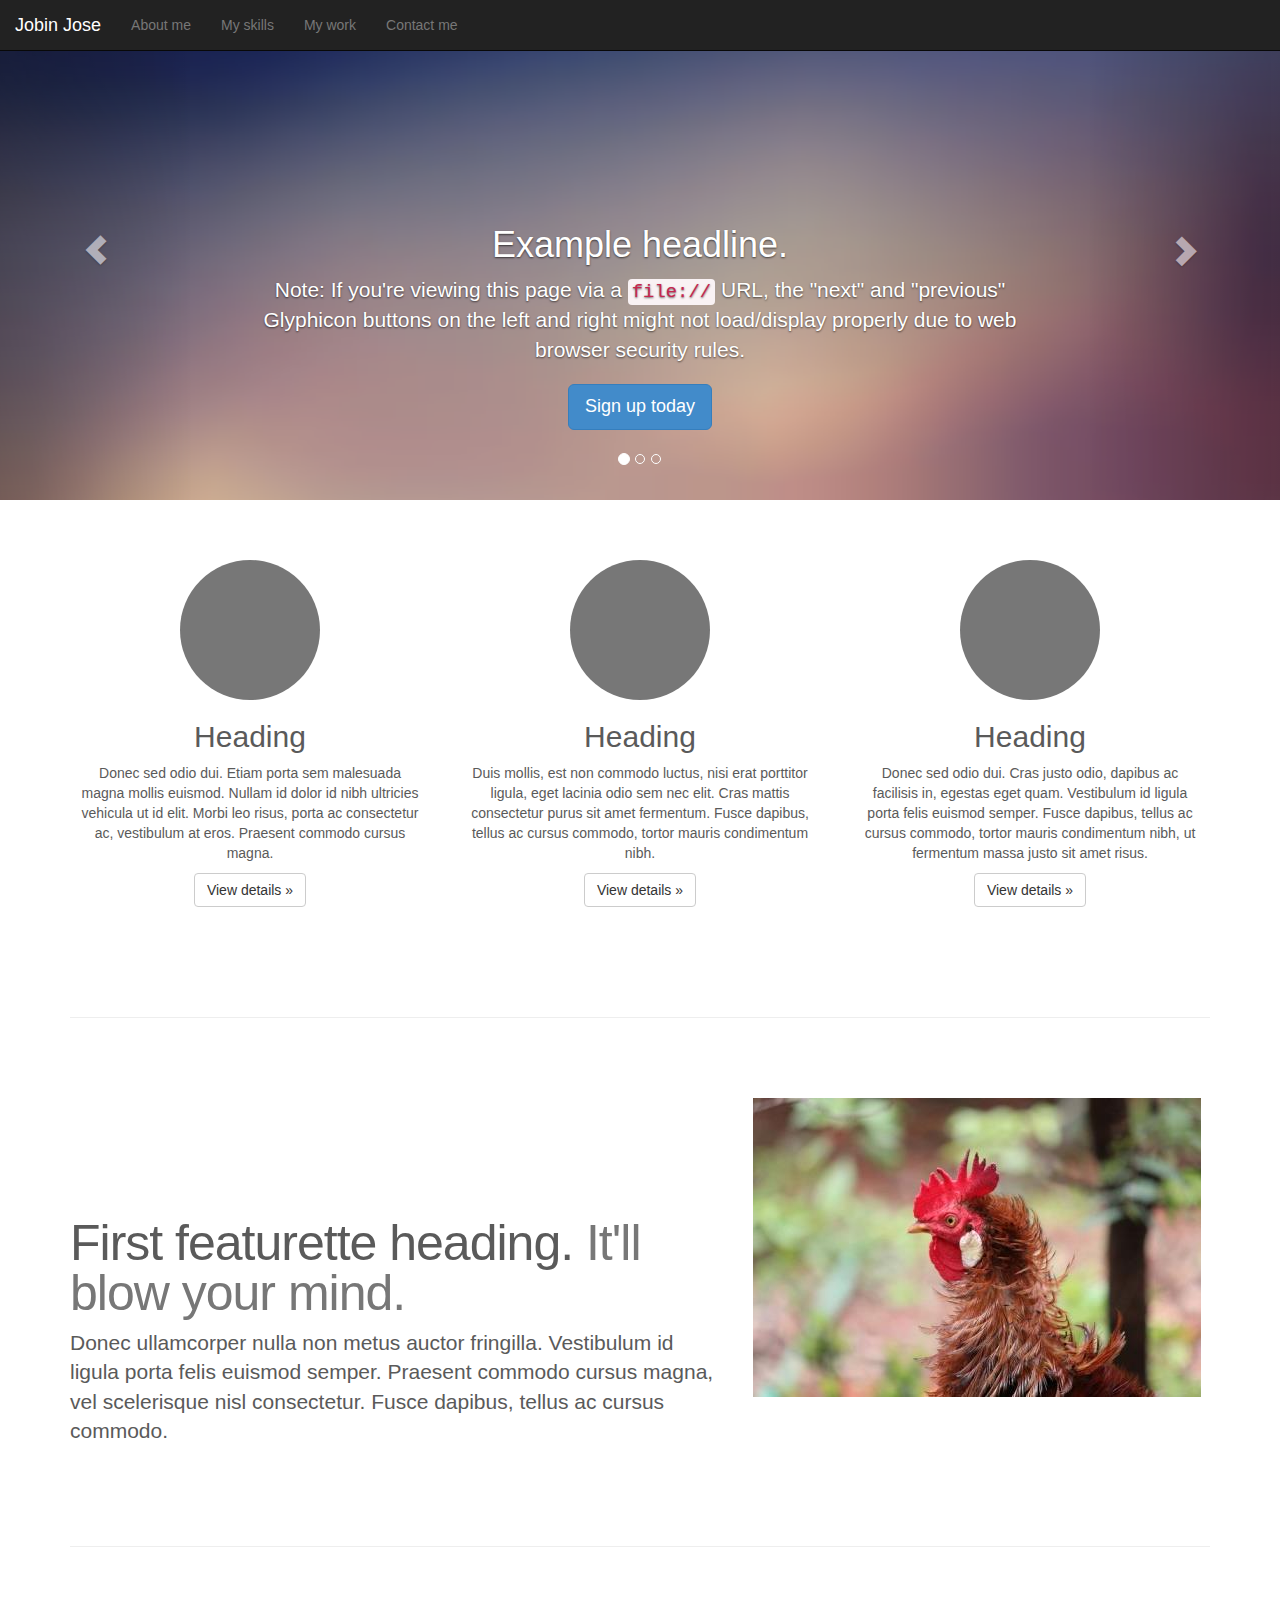
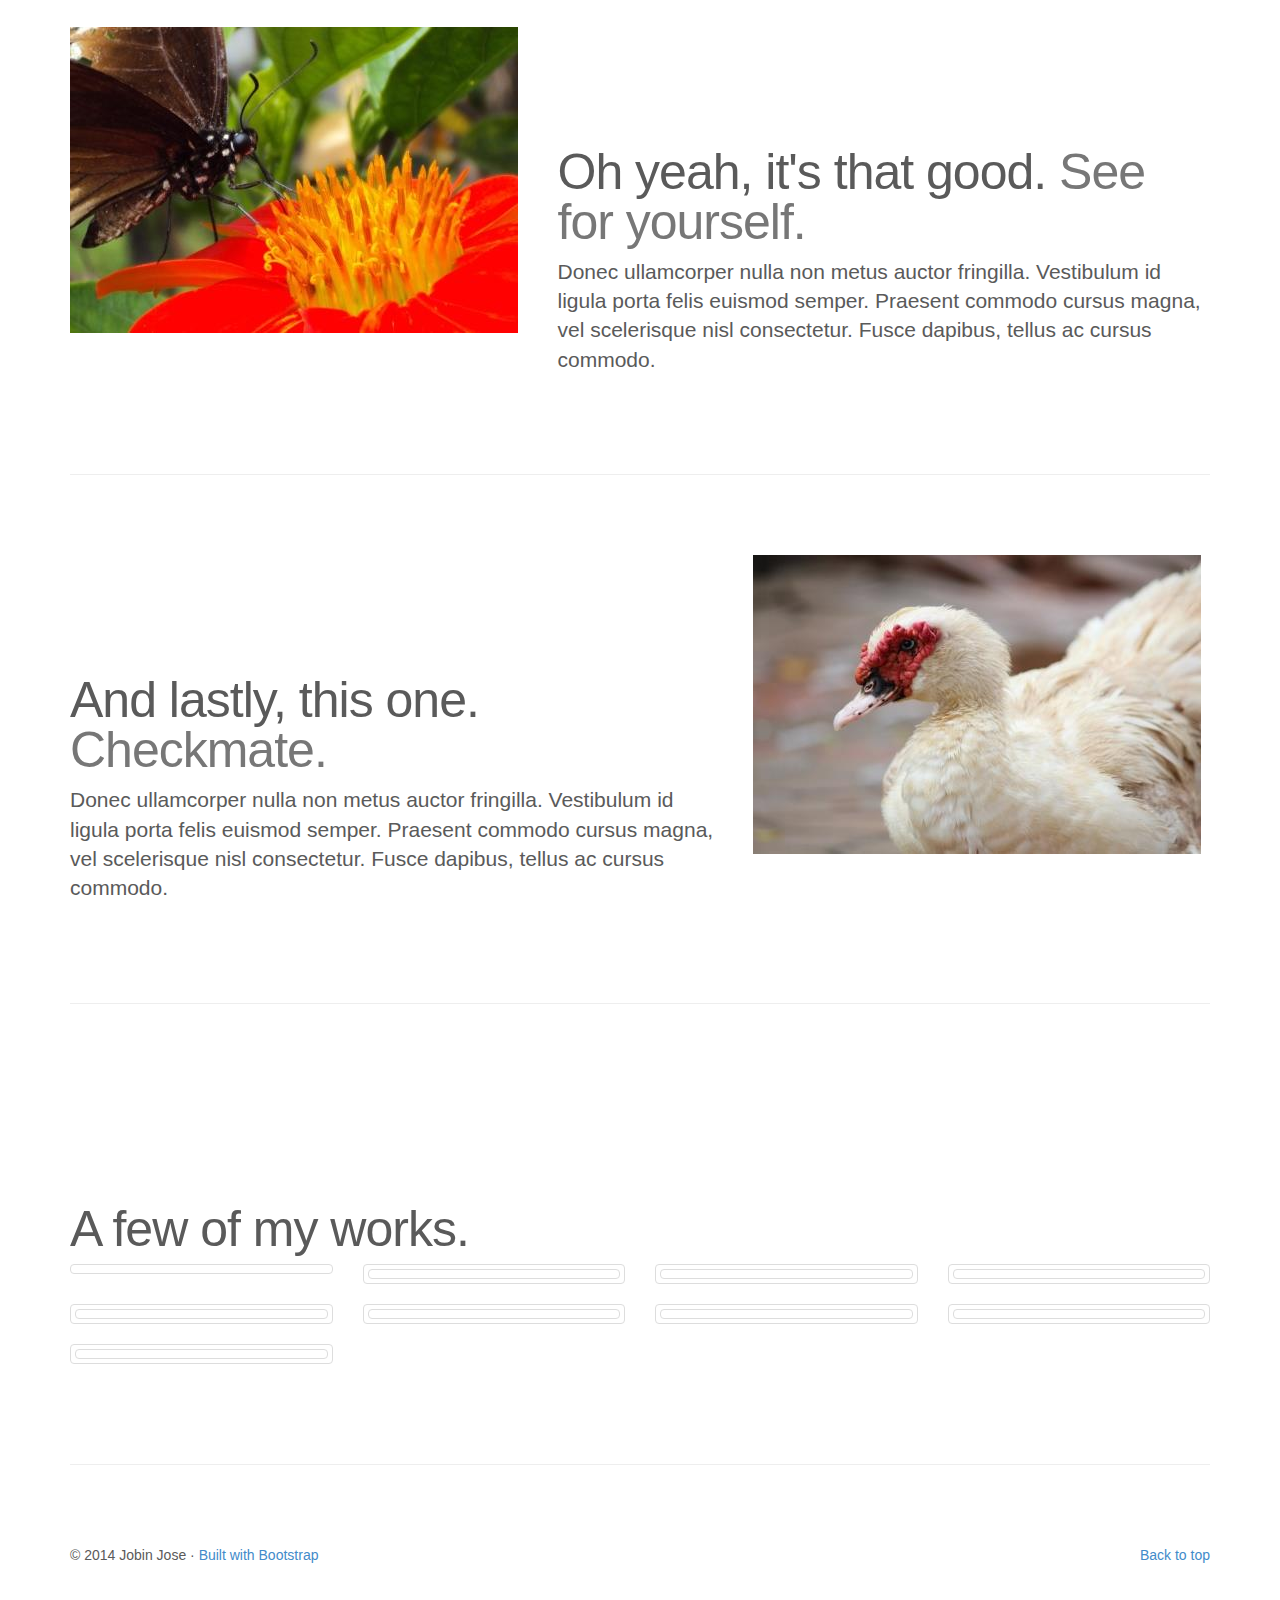
==== index.html @ 098b1713 "Added Fancybox" ====
<!DOCTYPE html>
<html lang="en">
  <head>
    <meta charset="utf-8">
    <meta http-equiv="X-UA-Compatible" content="IE=edge">
    <meta name="viewport" content="width=device-width, initial-scale=1">
    <meta name="description" content="">
    <meta name="author" content="">
    <link rel="icon" href="../../favicon.ico">

    <title>Jobin Jose</title>

    <!-- Bootstrap core CSS -->
    <link href="bootstrap/css/bootstrap.min.css" rel="stylesheet">

    <!-- Custom styles for this template -->
    <link href="bootstrap/css/carousel.css" rel="stylesheet">
    <link href="custom/css/custom.css" rel="stylesheet">

    <!-- jQuery -->
    <script src="https://ajax.googleapis.com/ajax/libs/jquery/1.11.1/jquery.min.js"></script>

    <!-- Add fancyBox main JS and CSS files -->
    <script type="text/javascript" src="fancybox/source/jquery.fancybox.js?v=2.1.5"></script>
    <link rel="stylesheet" type="text/css" href="fancybox/source/jquery.fancybox.css?v=2.1.5" media="screen" />

  <!-- Add Thumbnail helper (this is optional) -->
  <link rel="stylesheet" type="text/css" href="fancybox/source/helpers/jquery.fancybox-thumbs.css?v=1.0.7" />
  <script type="text/javascript" src="fancybox/source/helpers/jquery.fancybox-thumbs.js?v=1.0.7"></script>

  <script type="text/javascript">
    $(document).ready(function() {

      /*
       *  Thumbnail helper. Disable animations, hide close button, arrows and slide to next gallery item if clicked
       */

      $('.fancybox-thumbs').fancybox({
        prevEffect : 'none',
        nextEffect : 'none',

        closeBtn  : false,
        arrows    : false,
        nextClick : true,

        helpers : {
          thumbs : {
            width  : 100,
            height : 100
          }
        }
      });


    });

  </script>

  <style type="text/css">
    .fancybox-custom .fancybox-skin {
      box-shadow: 0 0 50px #222;
    }

    body {
      max-width: 100%;
      margin: 0 auto;
    }
  </style>


  </head>
<!-- NAVBAR
================================================== -->
  <body>

    <a name="start"/>

    <div class="navbar-wrapper">
      <div class="container">
        <div class="navbar navbar-inverse navbar-fixed-top" style="border-radius:0px;" role="navigation">
          <div class="container">
            <div class="navbar-header">
              <button type="button" class="navbar-toggle" data-toggle="collapse" data-target=".navbar-collapse">
                <span class="sr-only">Toggle navigation</span>
                <span class="icon-bar"></span>
                <span class="icon-bar"></span>
                <span class="icon-bar"></span>
              </button>
              <a class="navbar-brand active" id="home">Jobin Jose</a>
            </div>
            <div class="navbar-collapse collapse">
              <ul class="nav navbar-nav">
                <li><a id = "about"  href="#about">About me</a></li>
                <li><a id = "tech" href="#tech">My skills</a></li>
                <li><a id = "portfolio" href="#portfolio">My work</a></li>
                <li><a id = "contact" href="#contact">Contact me</a></li>
              </ul>
            </div>
          </div>
        </div>
      </div>
    </div>



    <!-- Carousel
    ================================================== -->

    <div id="myCarousel" class="carousel slide" data-ride="carousel">
      <!-- Indicators -->
      <ol class="carousel-indicators">
        <li data-target="#myCarousel" data-slide-to="0" class="active"></li>
        <li data-target="#myCarousel" data-slide-to="1"></li>
        <li data-target="#myCarousel" data-slide-to="2"></li>
      </ol>
      <div class="carousel-inner">
        <div id="car1" class="item active">
          <img src="images/4.png" class="img-responsive" alt="First slide">
          <div class="container">
            <div class="carousel-caption">
              <h1>Example headline.</h1>
              <p>Note: If you're viewing this page via a <code>file://</code> URL, the "next" and "previous" Glyphicon buttons on the left and right might not load/display properly due to web browser security rules.</p>
              <p><a class="btn btn-lg btn-primary" href="#" role="button">Sign up today</a></p>
            </div>
          </div>
        </div>
        <div id="car2" class="item">
          <img src="images/4.png" class="img-responsive" alt="Second slide">
          <div class="container">
            <div class="carousel-caption">
              <h1>Another example headline.</h1>
              <p>Cras justo odio, dapibus ac facilisis in, egestas eget quam. Donec id elit non mi porta gravida at eget metus. Nullam id dolor id nibh ultricies vehicula ut id elit.</p>
              <p><a class="btn btn-lg btn-primary" href="#" role="button">Learn more</a></p>
            </div>
          </div>
        </div>
        <div id="car3" class="item">
          <img src="images/4.png" class="img-responsive" alt="Third slide">
          <div class="container">
            <div class="carousel-caption">
              <h1>One more for good measure.</h1>
              <p>Cras justo odio, dapibus ac facilisis in, egestas eget quam. Donec id elit non mi porta gravida at eget metus. Nullam id dolor id nibh ultricies vehicula ut id elit.</p>
              <p><a class="btn btn-lg btn-primary" href="#" role="button">Browse gallery</a></p>
            </div>
          </div>
        </div>
      </div>
      <a class="left carousel-control" href="#myCarousel" role="button" data-slide="prev"><span class="glyphicon glyphicon-chevron-left"></span></a>
      <a class="right carousel-control" href="#myCarousel" role="button" data-slide="next"><span class="glyphicon glyphicon-chevron-right"></span></a>
    </div><!-- /.carousel -->



    <!-- Marketing messaging and featurettes
    ================================================== -->
    <!-- Wrap the rest of the page in another container to center all the content. -->

    <div class="container marketing">

      <!-- Three columns of text below the carousel -->
      <div class="row">
        <div class="col-lg-4">
          <img class="img-circle" src="[data-uri]" alt="Generic placeholder image" style="width: 140px; height: 140px;">
          <h2>Heading</h2>
          <p>Donec sed odio dui. Etiam porta sem malesuada magna mollis euismod. Nullam id dolor id nibh ultricies vehicula ut id elit. Morbi leo risus, porta ac consectetur ac, vestibulum at eros. Praesent commodo cursus magna.</p>
          <p><a class="btn btn-default" href="#" role="button">View details &raquo;</a></p>
        </div><!-- /.col-lg-4 -->
        <div class="col-lg-4">
          <img class="img-circle" src="[data-uri]" alt="Generic placeholder image" style="width: 140px; height: 140px;">
          <h2>Heading</h2>
          <p>Duis mollis, est non commodo luctus, nisi erat porttitor ligula, eget lacinia odio sem nec elit. Cras mattis consectetur purus sit amet fermentum. Fusce dapibus, tellus ac cursus commodo, tortor mauris condimentum nibh.</p>
          <p><a class="btn btn-default" href="#" role="button">View details &raquo;</a></p>
        </div><!-- /.col-lg-4 -->
        <div class="col-lg-4">
          <img class="img-circle" src="[data-uri]" alt="Generic placeholder image" style="width: 140px; height: 140px;">
          <h2>Heading</h2>
          <p>Donec sed odio dui. Cras justo odio, dapibus ac facilisis in, egestas eget quam. Vestibulum id ligula porta felis euismod semper. Fusce dapibus, tellus ac cursus commodo, tortor mauris condimentum nibh, ut fermentum massa justo sit amet risus.</p>
          <p><a class="btn btn-default" href="#" role="button">View details &raquo;</a></p>
        </div><!-- /.col-lg-4 -->
      </div><!-- /.row -->


      <!-- START THE FEATURETTES -->

      <hr class="featurette-divider">

      <div class="row featurette">
        <div class="col-md-7">
          <h2 class="featurette-heading">First featurette heading. <span class="text-muted">It'll blow your mind.</span></h2>
          <p class="lead">Donec ullamcorper nulla non metus auctor fringilla. Vestibulum id ligula porta felis euismod semper. Praesent commodo cursus magna, vel scelerisque nisl consectetur. Fusce dapibus, tellus ac cursus commodo.</p>
        </div>
        <div class="col-md-5">
          <img src="images/1.jpg" class="featurette-image img-responsive" data-src="holder.js/500x500/auto" alt="Generic placeholder image">
        </div>
      </div>

      <hr class="featurette-divider">

      <div class="row featurette">
        <div class="col-md-5">
          <img src="images/2.jpg" class="featurette-image img-responsive" data-src="holder.js/500x500/auto" alt="Generic placeholder image">
        </div>
        <div class="col-md-7">
          <h2 class="featurette-heading">Oh yeah, it's that good. <span class="text-muted">See for yourself.</span></h2>
          <p class="lead">Donec ullamcorper nulla non metus auctor fringilla. Vestibulum id ligula porta felis euismod semper. Praesent commodo cursus magna, vel scelerisque nisl consectetur. Fusce dapibus, tellus ac cursus commodo.</p>
        </div>
      </div>

      <hr class="featurette-divider">

      <div class="row featurette">
        <div class="col-md-7">
          <h2 class="featurette-heading">And lastly, this one. <span class="text-muted">Checkmate.</span></h2>
          <p class="lead">Donec ullamcorper nulla non metus auctor fringilla. Vestibulum id ligula porta felis euismod semper. Praesent commodo cursus magna, vel scelerisque nisl consectetur. Fusce dapibus, tellus ac cursus commodo.</p>
        </div>
        <div class="col-md-5">
          <img src="images/3.jpg" class="featurette-image img-responsive" data-src="holder.js/500x500/auto" alt="Generic placeholder image">
        </div>
      </div>

      
      <hr class="featurette-divider">
      <a name="port"></a>

      <!-- /END THE FEATURETTES -->

      <!-- PORTFOLIO -->


      <div class="row featurette">

        <div class="col-md-12">
          <h2 class="featurette-heading">A few of my works. <span class="text-muted"></span></h2>


          <div class="row">
            <div class="col-xs-6 col-md-3">
              <a class="fancybox-thumbs thumbnail" data-fancybox-group="thumb" href="https://farm8.staticflickr.com/7321/9537630990_15c7942145_z.jpg"><img src="https://farm8.staticflickr.com/7321/9537630990_15c7942145_z.jpg" alt="" /></a>   
            </div>

            <div class="col-xs-6 col-md-3">
              <a class="fancybox-thumbs thumbnail" data-fancybox-group="thumb" href="https://farm4.staticflickr.com/3676/9537627966_5e8a87d4f7_z.jpg"><img class="img-thumbnail" src="https://farm4.staticflickr.com/3676/9537627966_5e8a87d4f7_z.jpg" alt="" /></a>
            </div>

            <div class="col-xs-6 col-md-3">
              <a class="fancybox-thumbs thumbnail" data-fancybox-group="thumb" href="https://farm8.staticflickr.com/7402/9537628572_516ac296cd_z.jpg"><img class="img-thumbnail" src="https://farm8.staticflickr.com/7402/9537628572_516ac296cd_z.jpg" alt="" /></a> 
            </div>



            <div class="col-xs-6 col-md-3">
              <a class="fancybox-thumbs thumbnail" data-fancybox-group="thumb" href="https://farm9.staticflickr.com/8400/8642055713_4fbea5885f_z.jpg"><img class="img-thumbnail" src="https://farm9.staticflickr.com/8400/8642055713_4fbea5885f_z.jpg" alt="" /></a> 
            </div>



            <div class="col-xs-6 col-md-3">
              <a class="fancybox-thumbs thumbnail" data-fancybox-group="thumb" href="https://farm9.staticflickr.com/8257/8643156420_e7a7018553_z.jpg"><img class="img-thumbnail" src="https://farm9.staticflickr.com/8257/8643156420_e7a7018553_m.jpg" alt="" /></a> 
            </div>


            <div class="col-xs-6 col-md-3">
              <a class="fancybox-thumbs thumbnail" data-fancybox-group="thumb" href="https://farm9.staticflickr.com/8383/8643156266_ab7710eb67_z.jpg"><img class="img-thumbnail" src="https://farm9.staticflickr.com/8383/8643156266_ab7710eb67_m.jpg" alt="" /></a>  
            </div>

            <div class="col-xs-6 col-md-3">
              <a class="fancybox-thumbs thumbnail" data-fancybox-group="thumb" href="https://farm9.staticflickr.com/8255/8642055673_887ab8d434_z.jpg"><img class="img-thumbnail" src="https://farm9.staticflickr.com/8255/8642055673_887ab8d434_m.jpg" alt="" /></a>  
            </div>      

            <div class="col-xs-6 col-md-3">
              <a class="fancybox-thumbs thumbnail" data-fancybox-group="thumb" href="https://farm8.staticflickr.com/7283/9537630364_d0abf54d28_z.jpg"><img class="img-thumbnail" src="https://farm8.staticflickr.com/7283/9537630364_d0abf54d28_m.jpg" alt="" /></a>  
            </div>

            <div class="col-xs-6 col-md-3">
              <a class="fancybox-thumbs thumbnail" data-fancybox-group="thumb" href="https://farm9.staticflickr.com/8115/8642055897_7bf831bee8_z.jpg"><img class="img-thumbnail" src="https://farm9.staticflickr.com/8115/8642055897_7bf831bee8_z.jpg" alt="" /></a> 
            </div>

          </div>

        </div>
      </div>


      <hr class="featurette-divider">
      <!-- /END THE PORTFOLIO -->

      <a name="cont"/>
      <!-- FOOTER -->
      <footer>
        <p class="pull-right"><a id="top" href="#">Back to top</a></p>
        <p>&copy; 2014 Jobin Jose &middot; <a target="_blank" href="http://getbootstrap.com/">Built with Bootstrap</a> <a href="#"></a></p>
      </footer>

    </div><!-- /.container -->


    <!-- Bootstrap core JavaScript
    ================================================== -->
    <!-- Placed at the end of the document so the pages load faster -->



    <script src="bootstrap/js/bootstrap.min.js"></script>
    <script src="bootstrap/js/docs.min.js"></script>
    <script src="custom/js/custom.js"></script>




  </body>
</html>
---- bootstrap/css/carousel.css ----
/* GLOBAL STYLES
-------------------------------------------------- */
/* Padding below the footer and lighter body text */

body {
  padding-bottom: 40px;
  color: #5a5a5a;
}



/* CUSTOMIZE THE NAVBAR
-------------------------------------------------- */

/* Special class on .container surrounding .navbar, used for positioning it into place. */
.navbar-wrapper {
  position: absolute;
  top: 0;
  right: 0;
  left: 0;
  z-index: 20;
}

/* Flip around the padding for proper display in narrow viewports */
.navbar-wrapper > .container {
  padding-right: 0;
  padding-left: 0;
}
.navbar-wrapper .navbar {
  padding-right: 15px;
  padding-left: 15px;
}
.navbar-wrapper .navbar .container {
  width: auto;
}


/* CUSTOMIZE THE CAROUSEL
-------------------------------------------------- */

/* Carousel base class */
.carousel {
  height: 500px;
  margin-bottom: 60px;
}
/* Since positioning the image, we need to help out the caption */
.carousel-caption {
  z-index: 10;
}

/* Declare heights because of positioning of img element */
.carousel .item {
  height: 500px;
  background-color: #777;
}
.carousel-inner > .item > img {
  position: absolute;
  top: 0;
  left: 0;
  min-width: 100%;
  height: 500px;
}



/* MARKETING CONTENT
-------------------------------------------------- */

/* Center align the text within the three columns below the carousel */
.marketing .col-lg-4 {
  margin-bottom: 20px;
  text-align: center;
}
.marketing h2 {
  font-weight: normal;
}
.marketing .col-lg-4 p {
  margin-right: 10px;
  margin-left: 10px;
}


/* Featurettes
------------------------- */

.featurette-divider {
  margin: 80px 0; /* Space out the Bootstrap <hr> more */
}

/* Thin out the marketing headings */
.featurette-heading {
  font-weight: 300;
  line-height: 1;
  letter-spacing: -1px;
}



/* RESPONSIVE CSS
-------------------------------------------------- */

@media (min-width: 768px) {

  /* Navbar positioning foo */
  .navbar-wrapper {
    margin-top: 20px;
  }
  .navbar-wrapper .container {
    padding-right: 15px;
    padding-left: 15px;
  }
  .navbar-wrapper .navbar {
    padding-right: 0;
    padding-left: 0;
  }

  /* The navbar becomes detached from the top, so we round the corners */
  .navbar-wrapper .navbar {
    border-radius: 4px;
  }

  /* Bump up size of carousel content */
  .carousel-caption p {
    margin-bottom: 20px;
    font-size: 21px;
    line-height: 1.4;
  }

  .featurette-heading {
    font-size: 50px;
  }
}

@media (min-width: 992px) {
  .featurette-heading {
    margin-top: 120px;
  }
}
---- custom/css/custom.css ----
#car1 img
{
height: 100%;



}

#car2 img
{
height: 100%;


}

#car3 img
{
height: 100%;


}

.mynav {
border-radius: 0;
}

.fancybox-custom .fancybox-skin {
  box-shadow: 0 0 50px #222;
}

body {
  margin: 0 auto;
}
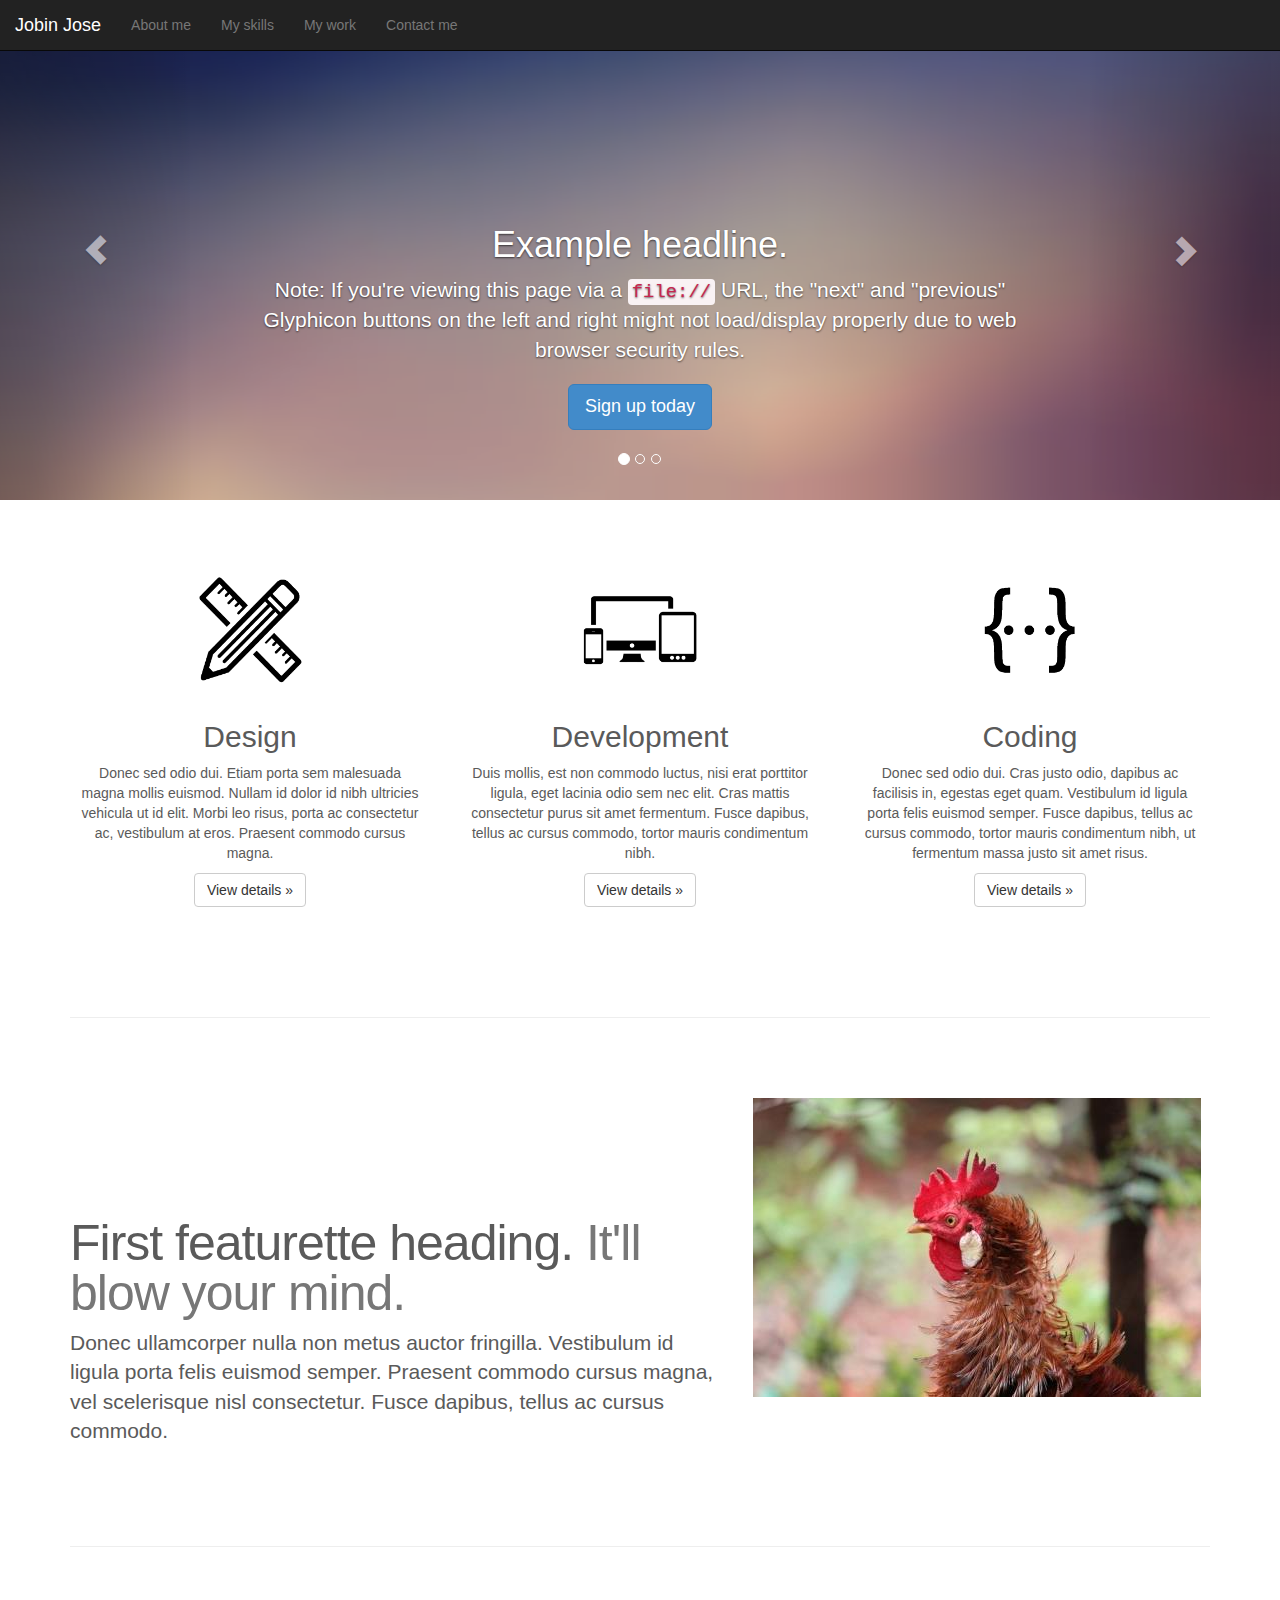
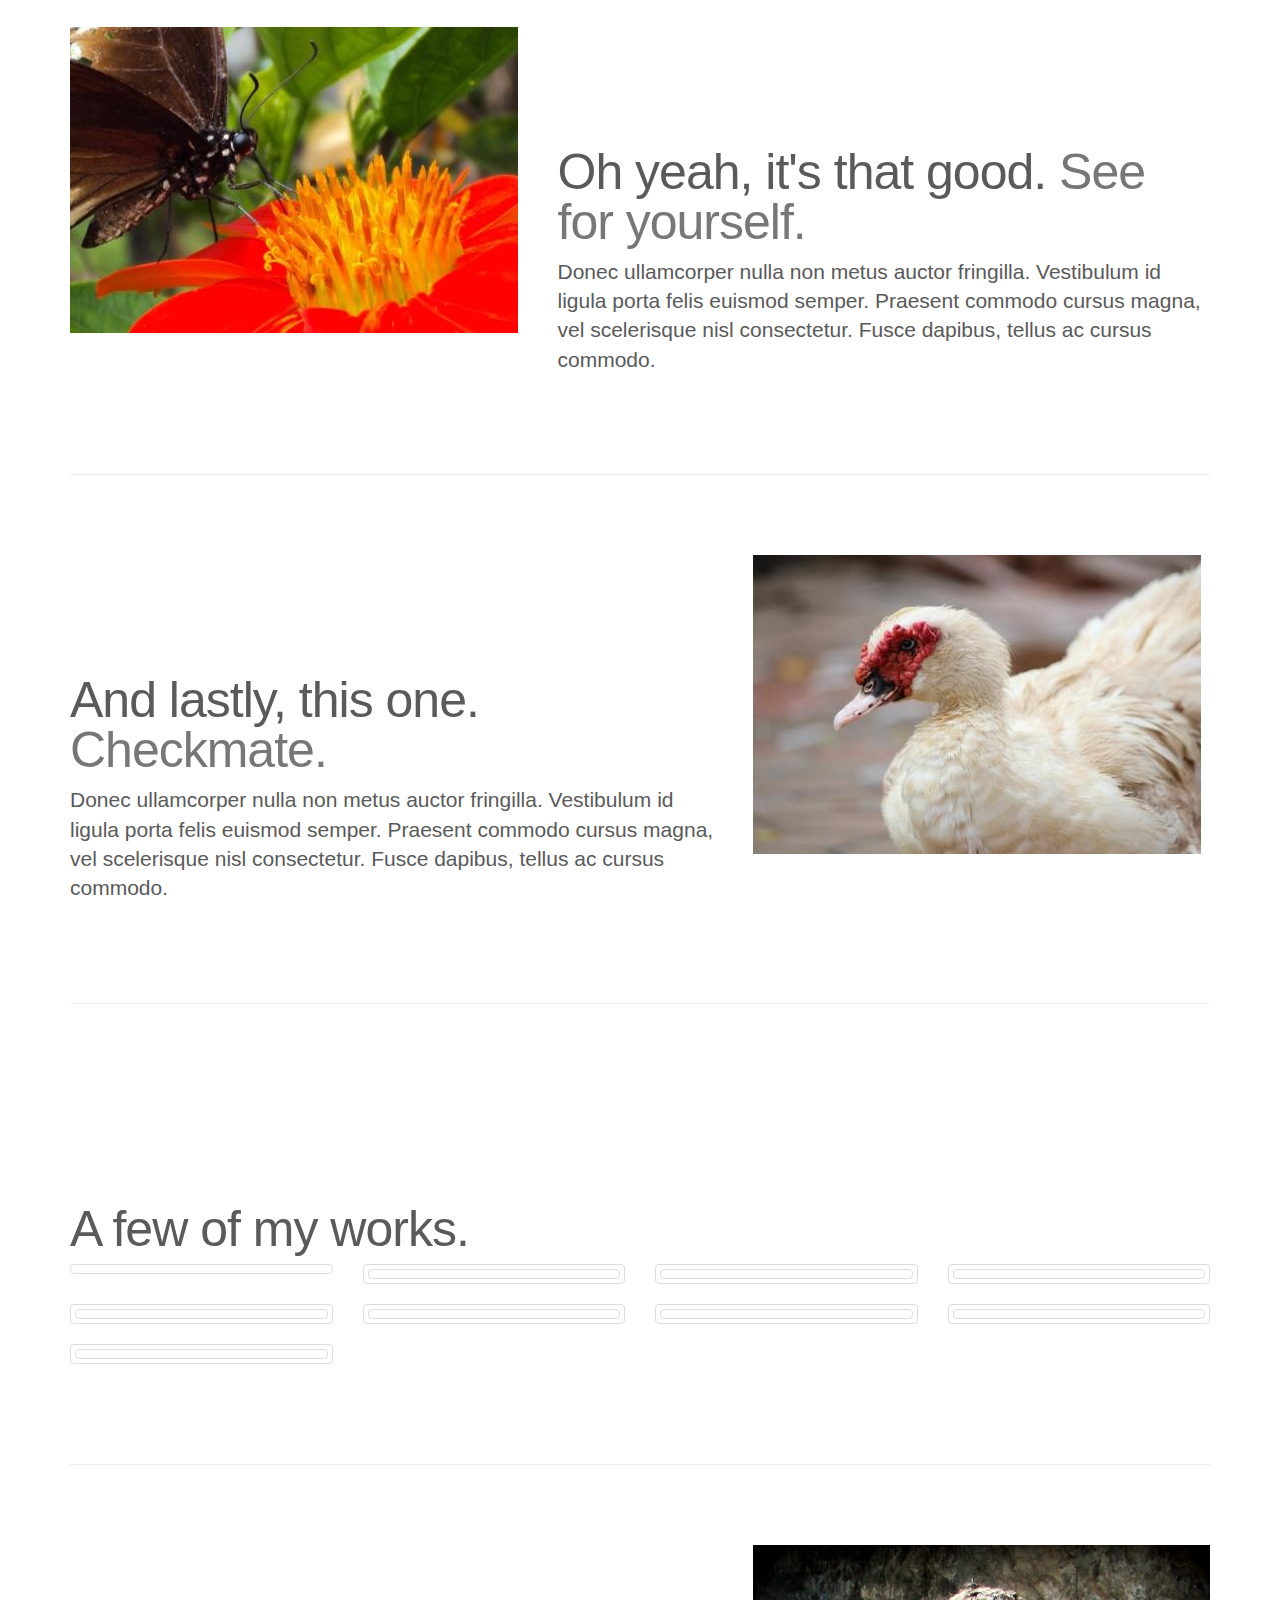
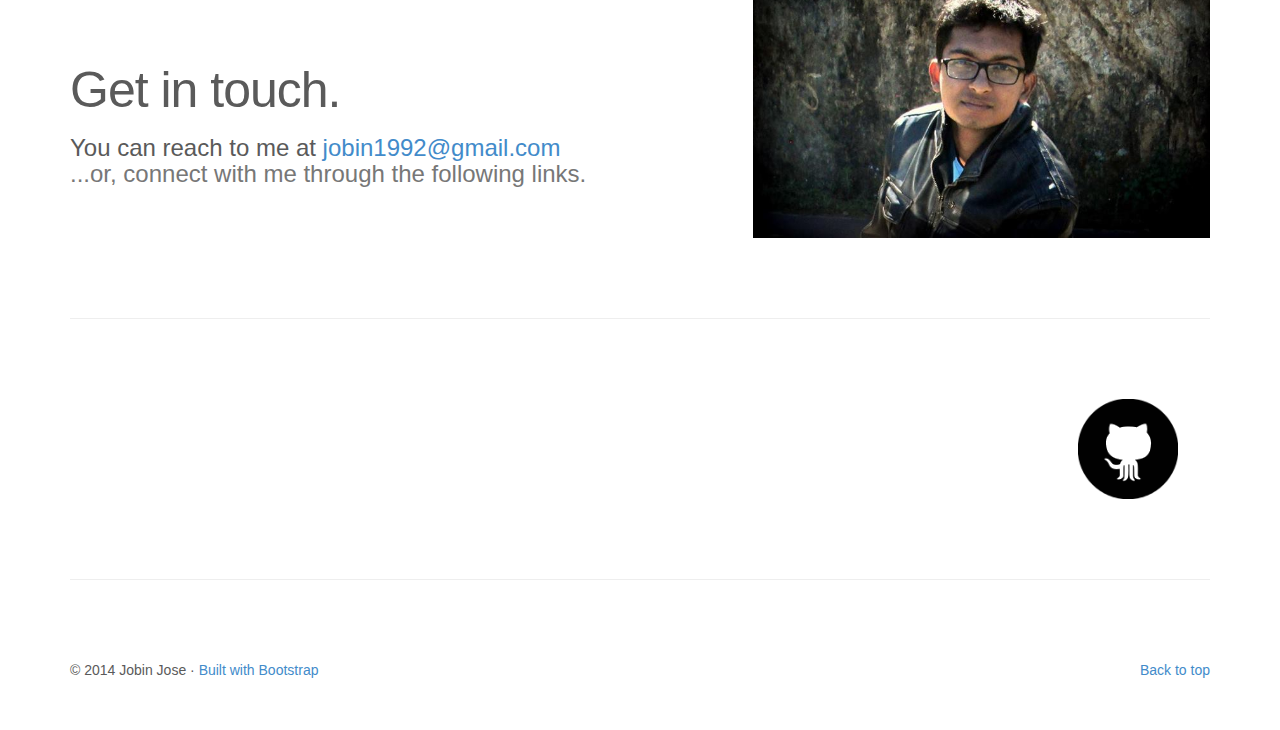
==== commit ce18c45d: "Contacts, About" ====
--- a/index.html
+++ b/index.html
@@ -30,30 +30,7 @@
   <script type="text/javascript" src="fancybox/source/helpers/jquery.fancybox-thumbs.js?v=1.0.7"></script>
 
   <script type="text/javascript">
-    $(document).ready(function() {
-
-      /*
-       *  Thumbnail helper. Disable animations, hide close button, arrows and slide to next gallery item if clicked
-       */
-
-      $('.fancybox-thumbs').fancybox({
-        prevEffect : 'none',
-        nextEffect : 'none',
-
-        closeBtn  : false,
-        arrows    : false,
-        nextClick : true,
-
-        helpers : {
-          thumbs : {
-            width  : 100,
-            height : 100
-          }
-        }
-      });
-
-
-    });
+
 
   </script>
 
@@ -161,20 +138,20 @@
       <!-- Three columns of text below the carousel -->
       <div class="row">
         <div class="col-lg-4">
-          <img class="img-circle" src="[data-uri]" alt="Generic placeholder image" style="width: 140px; height: 140px;">
-          <h2>Heading</h2>
+          <img class="img-circle" src="icons/design.png" alt="Generic placeholder image" style="width: 140px; height: 140px;">
+          <h2>Design</h2>
           <p>Donec sed odio dui. Etiam porta sem malesuada magna mollis euismod. Nullam id dolor id nibh ultricies vehicula ut id elit. Morbi leo risus, porta ac consectetur ac, vestibulum at eros. Praesent commodo cursus magna.</p>
           <p><a class="btn btn-default" href="#" role="button">View details &raquo;</a></p>
         </div><!-- /.col-lg-4 -->
         <div class="col-lg-4">
-          <img class="img-circle" src="[data-uri]" alt="Generic placeholder image" style="width: 140px; height: 140px;">
-          <h2>Heading</h2>
+          <img class="img-circle" src="icons/dev.png" alt="Generic placeholder image" style="width: 140px; height: 140px;">
+          <h2>Development</h2>
           <p>Duis mollis, est non commodo luctus, nisi erat porttitor ligula, eget lacinia odio sem nec elit. Cras mattis consectetur purus sit amet fermentum. Fusce dapibus, tellus ac cursus commodo, tortor mauris condimentum nibh.</p>
           <p><a class="btn btn-default" href="#" role="button">View details &raquo;</a></p>
         </div><!-- /.col-lg-4 -->
         <div class="col-lg-4">
-          <img class="img-circle" src="[data-uri]" alt="Generic placeholder image" style="width: 140px; height: 140px;">
-          <h2>Heading</h2>
+          <img class="img-circle" src="icons/code.png" alt="Generic placeholder image" style="width: 140px; height: 140px;">
+          <h2>Coding</h2>
           <p>Donec sed odio dui. Cras justo odio, dapibus ac facilisis in, egestas eget quam. Vestibulum id ligula porta felis euismod semper. Fusce dapibus, tellus ac cursus commodo, tortor mauris condimentum nibh, ut fermentum massa justo sit amet risus.</p>
           <p><a class="btn btn-default" href="#" role="button">View details &raquo;</a></p>
         </div><!-- /.col-lg-4 -->
@@ -247,18 +224,13 @@
               <a class="fancybox-thumbs thumbnail" data-fancybox-group="thumb" href="https://farm8.staticflickr.com/7402/9537628572_516ac296cd_z.jpg"><img class="img-thumbnail" src="https://farm8.staticflickr.com/7402/9537628572_516ac296cd_z.jpg" alt="" /></a> 
             </div>
 
-
-
             <div class="col-xs-6 col-md-3">
               <a class="fancybox-thumbs thumbnail" data-fancybox-group="thumb" href="https://farm9.staticflickr.com/8400/8642055713_4fbea5885f_z.jpg"><img class="img-thumbnail" src="https://farm9.staticflickr.com/8400/8642055713_4fbea5885f_z.jpg" alt="" /></a> 
             </div>
 
-
-
             <div class="col-xs-6 col-md-3">
               <a class="fancybox-thumbs thumbnail" data-fancybox-group="thumb" href="https://farm9.staticflickr.com/8257/8643156420_e7a7018553_z.jpg"><img class="img-thumbnail" src="https://farm9.staticflickr.com/8257/8643156420_e7a7018553_m.jpg" alt="" /></a> 
             </div>
-
 
             <div class="col-xs-6 col-md-3">
               <a class="fancybox-thumbs thumbnail" data-fancybox-group="thumb" href="https://farm9.staticflickr.com/8383/8643156266_ab7710eb67_z.jpg"><img class="img-thumbnail" src="https://farm9.staticflickr.com/8383/8643156266_ab7710eb67_m.jpg" alt="" /></a>  
@@ -285,7 +257,47 @@
       <hr class="featurette-divider">
       <!-- /END THE PORTFOLIO -->
 
-      <a name="cont"/>
+      <a name="cont"/></a>
+      <!-- CONTACT -->
+
+      <div class="row featurette">
+        <div class="col-md-7">
+      <h2 class="featurette-heading">Get in touch.<span class="text-muted"></span></h2>
+      <h3>You can reach to me at <a target="_blank" href="https://mail.google.com/mail/?view=cm&fs=1&tf=1&to=jobin1992@gmail.com&su=Jobin, Let's talk business&shva=1">jobin1992@gmail.com</a><br><span class="text-muted">...or, connect with me through the following links.</span></h3>
+        </div>
+        <div class="col-md-5">
+          <img src="images/me.jpg" class="featurette-image img-responsive"  alt="The legend you have been waiting to see">
+        </div>
+      </div>
+
+
+
+
+
+
+      <hr class="featurette-divider">
+      <div id="social" class="row">
+        <div class="col-lg-2">
+          <a target="_blank" href="https://www.facebook.com/jobin.online"><img class="img-rounded" src="social/facebook.png" alt="" /></a>  
+        </div>
+        <div class="col-lg-2">
+          <a target="_blank" href="https://twitter.com/iamjobin"><img src="social/twitter.png" alt="" /></a>   
+        </div>
+        <div class="col-lg-2">
+          <a target="_blank" href="https://www.linkedin.com/profile/view?id=221911737"><img src="social/linkedin.png" alt="" /></a> 
+        </div>
+        <div class="col-lg-2">
+          <a target="_blank" href="https://www.google.com/+JobinJose92"><img src="social/google.png" alt="" /></a>   
+        </div>
+        <div class="col-lg-2">
+          <a target="_blank" href="https://www.flickr.com/photos/michealpics"><img src="social/flickr.png" alt="" /></a>   
+        </div>  
+        <div class="col-lg-2">
+          <a target="_blank" href="https://github.com/jobinjose"><img src="social/github.png" alt="" /></a>   
+        </div> 
+       </div>
+
+<hr class="featurette-divider">
       <!-- FOOTER -->
       <footer>
         <p class="pull-right"><a id="top" href="#">Back to top</a></p>
--- a/custom/css/custom.css
+++ b/custom/css/custom.css
@@ -30,4 +30,10 @@
 
 body {
   margin: 0 auto;
+}
+
+#social img {
+    display: block;
+    margin-left: auto;
+    margin-right: auto;
 }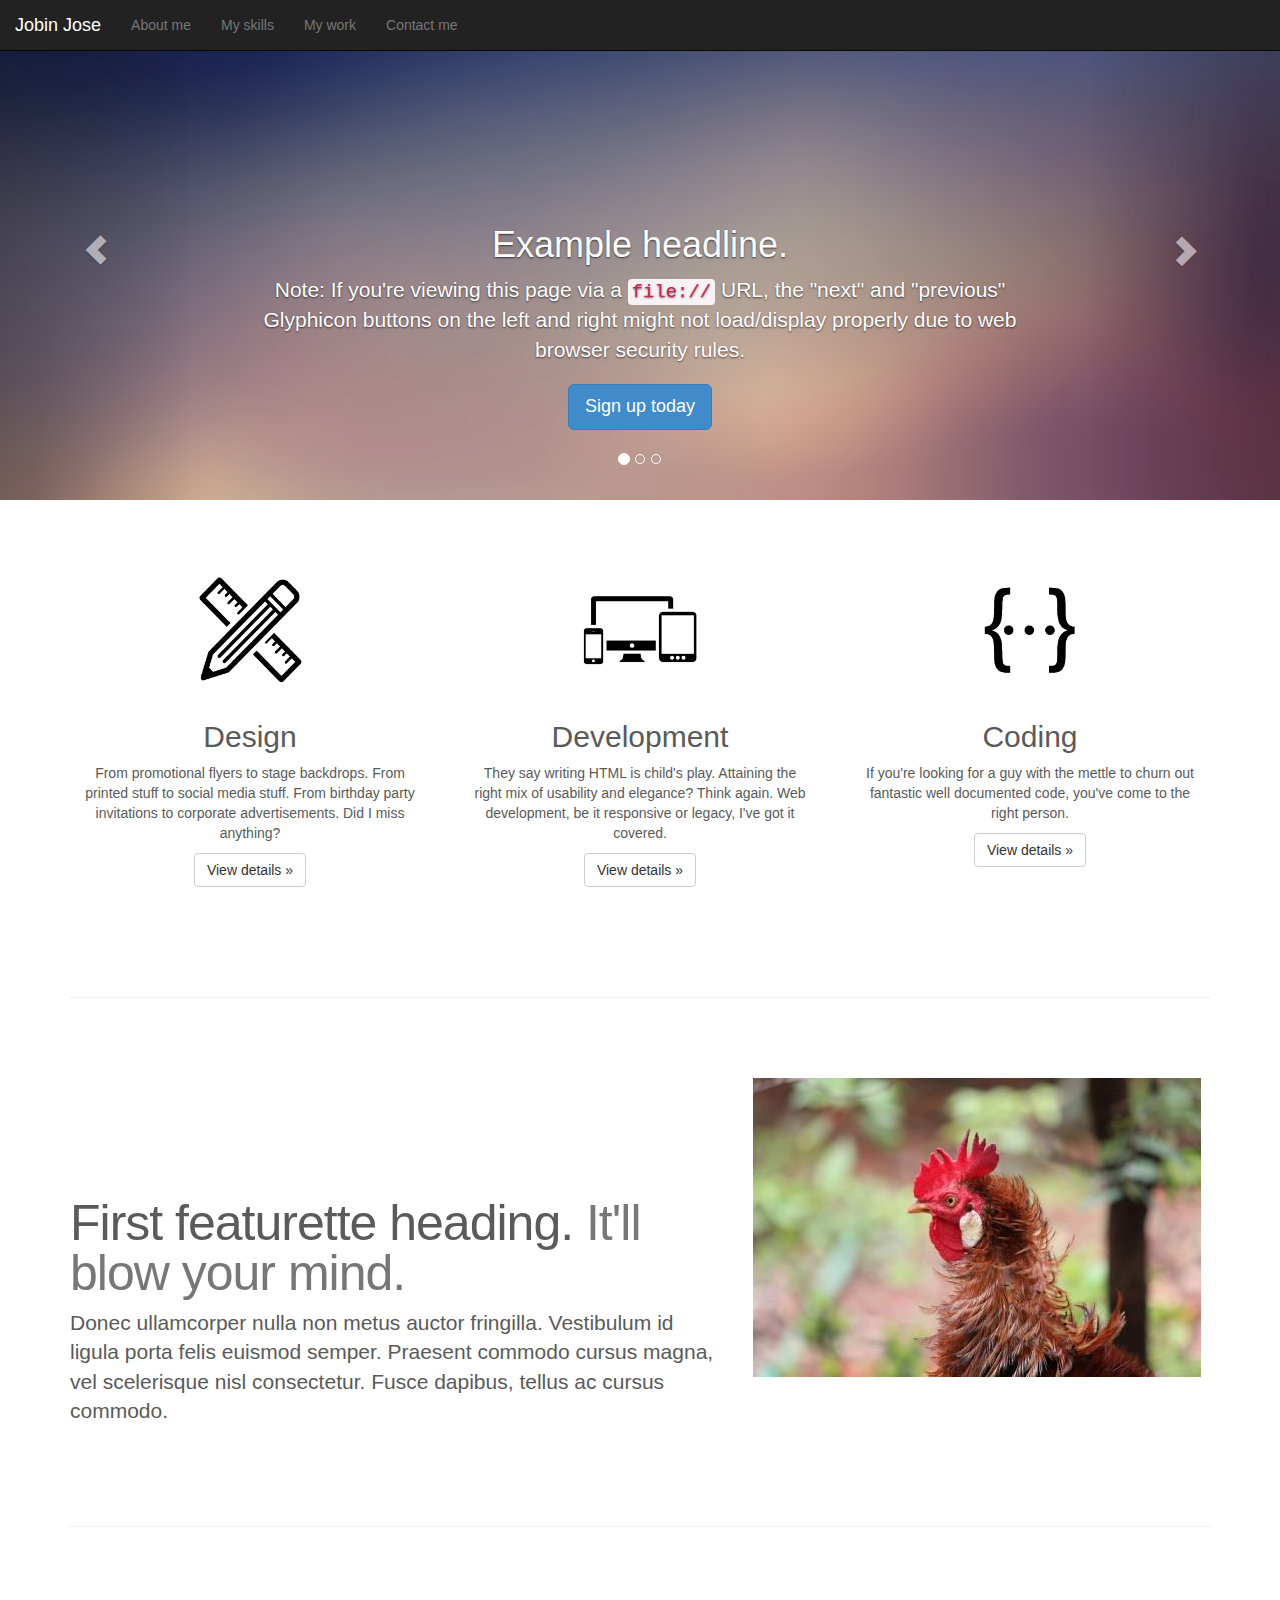
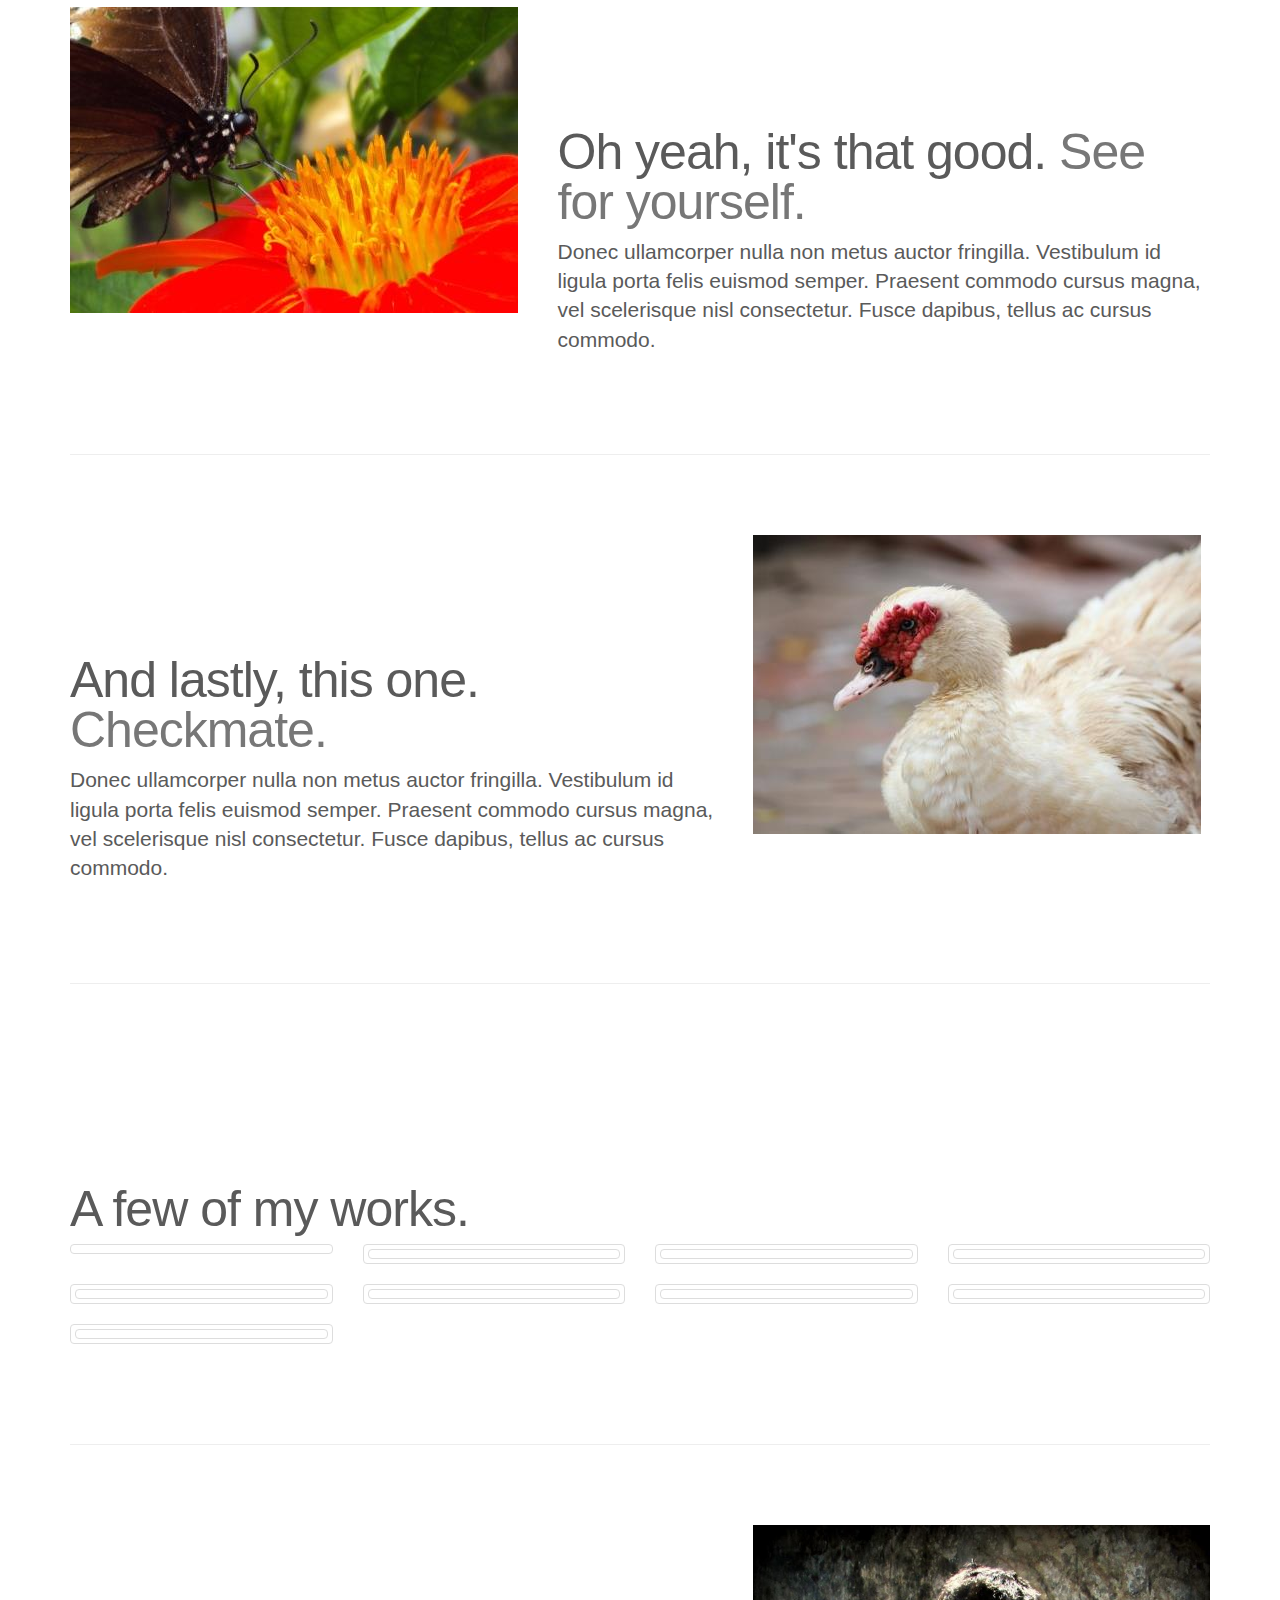
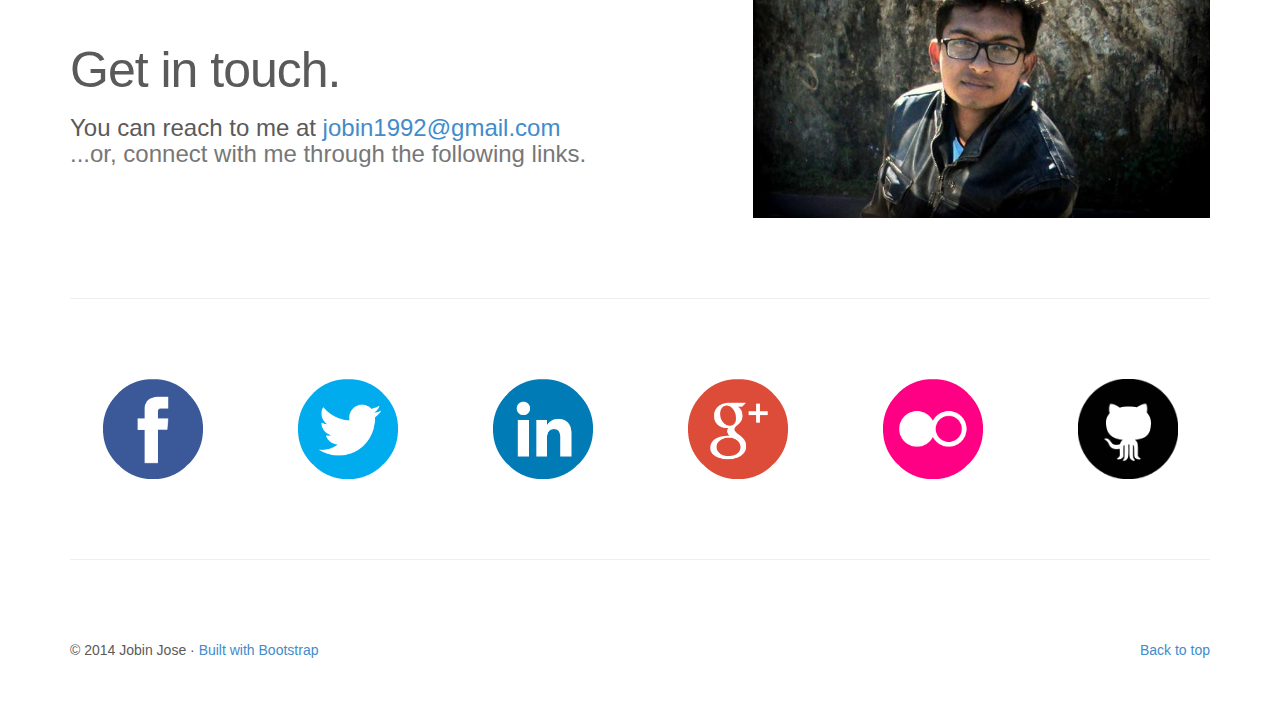
==== commit d6e7d796: "Desc" ====
--- a/index.html
+++ b/index.html
@@ -140,19 +140,19 @@
         <div class="col-lg-4">
           <img class="img-circle" src="icons/design.png" alt="Generic placeholder image" style="width: 140px; height: 140px;">
           <h2>Design</h2>
-          <p>Donec sed odio dui. Etiam porta sem malesuada magna mollis euismod. Nullam id dolor id nibh ultricies vehicula ut id elit. Morbi leo risus, porta ac consectetur ac, vestibulum at eros. Praesent commodo cursus magna.</p>
+          <p>From promotional flyers to stage backdrops. From printed stuff to social media stuff. From birthday party invitations to corporate advertisements. Did I miss anything?</p>
           <p><a class="btn btn-default" href="#" role="button">View details &raquo;</a></p>
         </div><!-- /.col-lg-4 -->
         <div class="col-lg-4">
           <img class="img-circle" src="icons/dev.png" alt="Generic placeholder image" style="width: 140px; height: 140px;">
           <h2>Development</h2>
-          <p>Duis mollis, est non commodo luctus, nisi erat porttitor ligula, eget lacinia odio sem nec elit. Cras mattis consectetur purus sit amet fermentum. Fusce dapibus, tellus ac cursus commodo, tortor mauris condimentum nibh.</p>
+          <p>They say writing HTML is child's play. Attaining the right mix of usability and elegance? Think again. Web development, be it responsive or legacy, I've got it covered.</p>
           <p><a class="btn btn-default" href="#" role="button">View details &raquo;</a></p>
         </div><!-- /.col-lg-4 -->
         <div class="col-lg-4">
           <img class="img-circle" src="icons/code.png" alt="Generic placeholder image" style="width: 140px; height: 140px;">
           <h2>Coding</h2>
-          <p>Donec sed odio dui. Cras justo odio, dapibus ac facilisis in, egestas eget quam. Vestibulum id ligula porta felis euismod semper. Fusce dapibus, tellus ac cursus commodo, tortor mauris condimentum nibh, ut fermentum massa justo sit amet risus.</p>
+          <p>If you're looking for a guy with the mettle to churn out fantastic well documented code,  you've come to the right person.</p>
           <p><a class="btn btn-default" href="#" role="button">View details &raquo;</a></p>
         </div><!-- /.col-lg-4 -->
       </div><!-- /.row -->
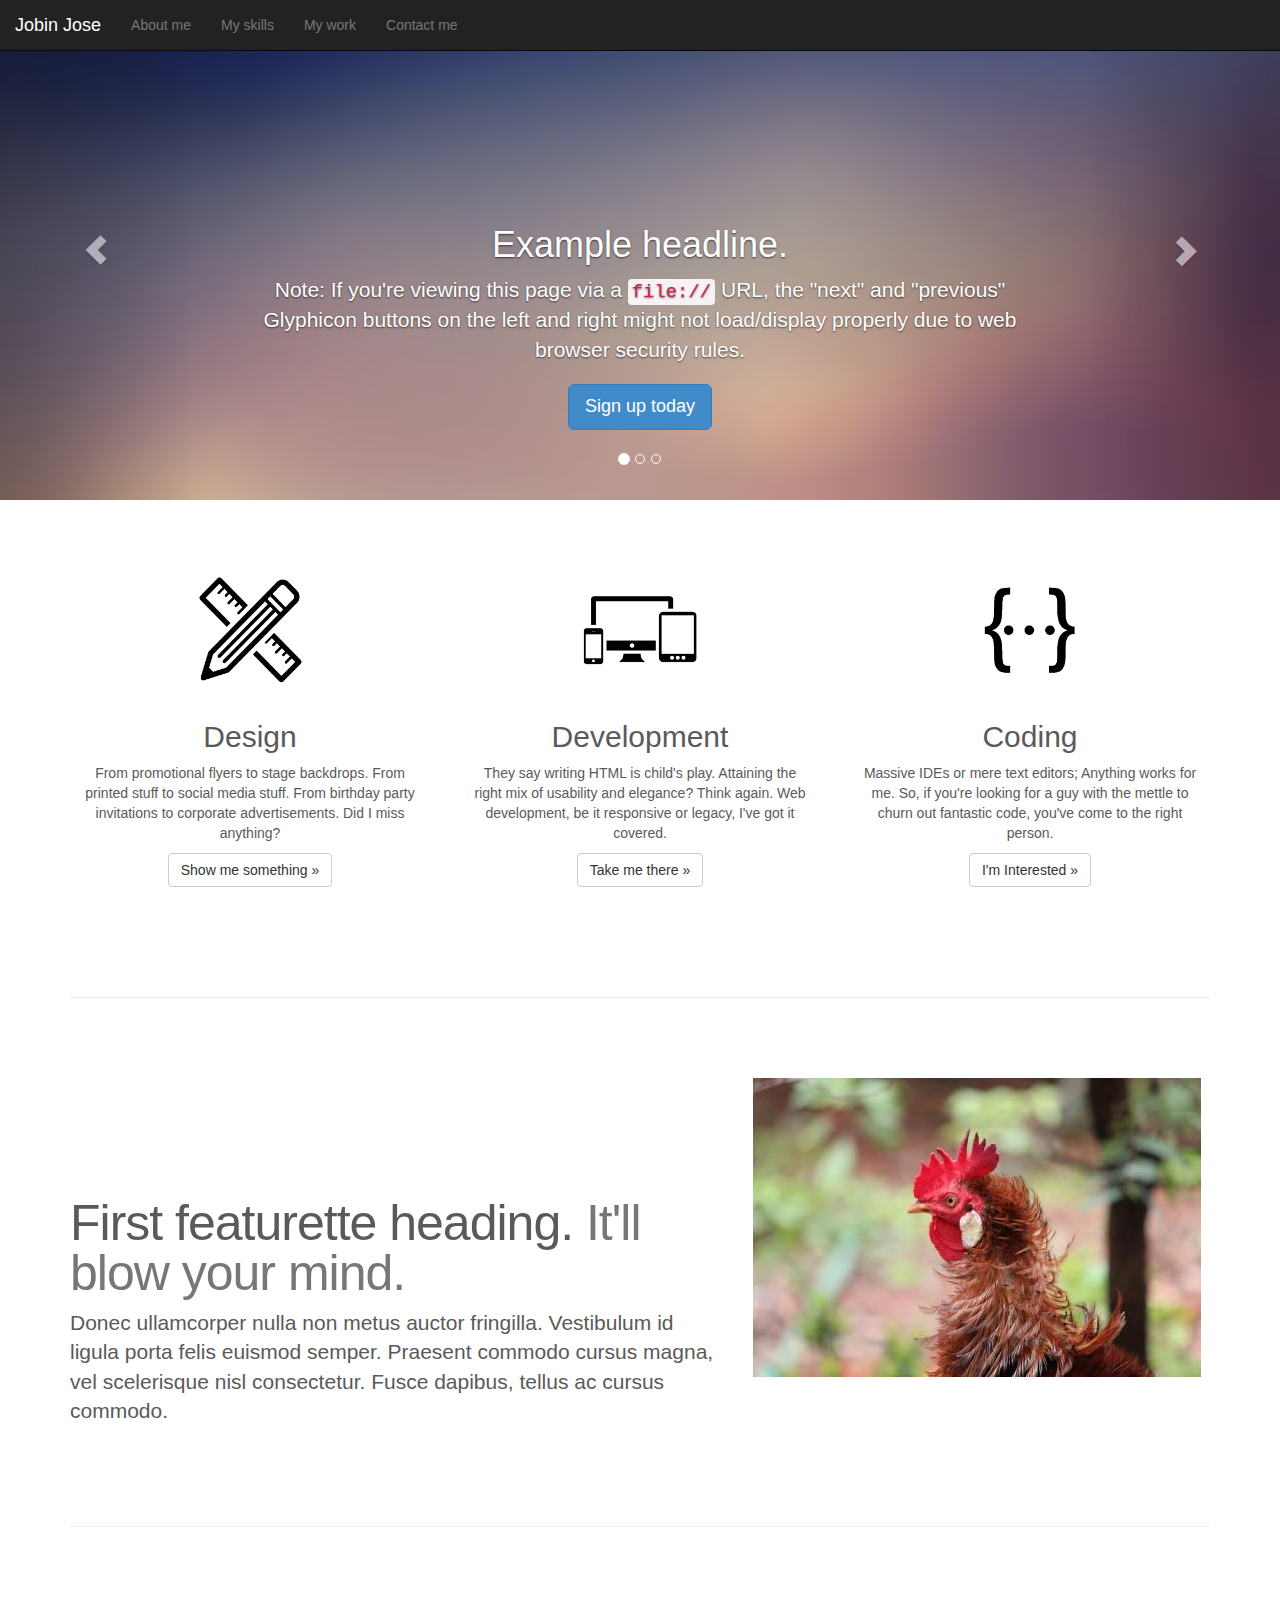
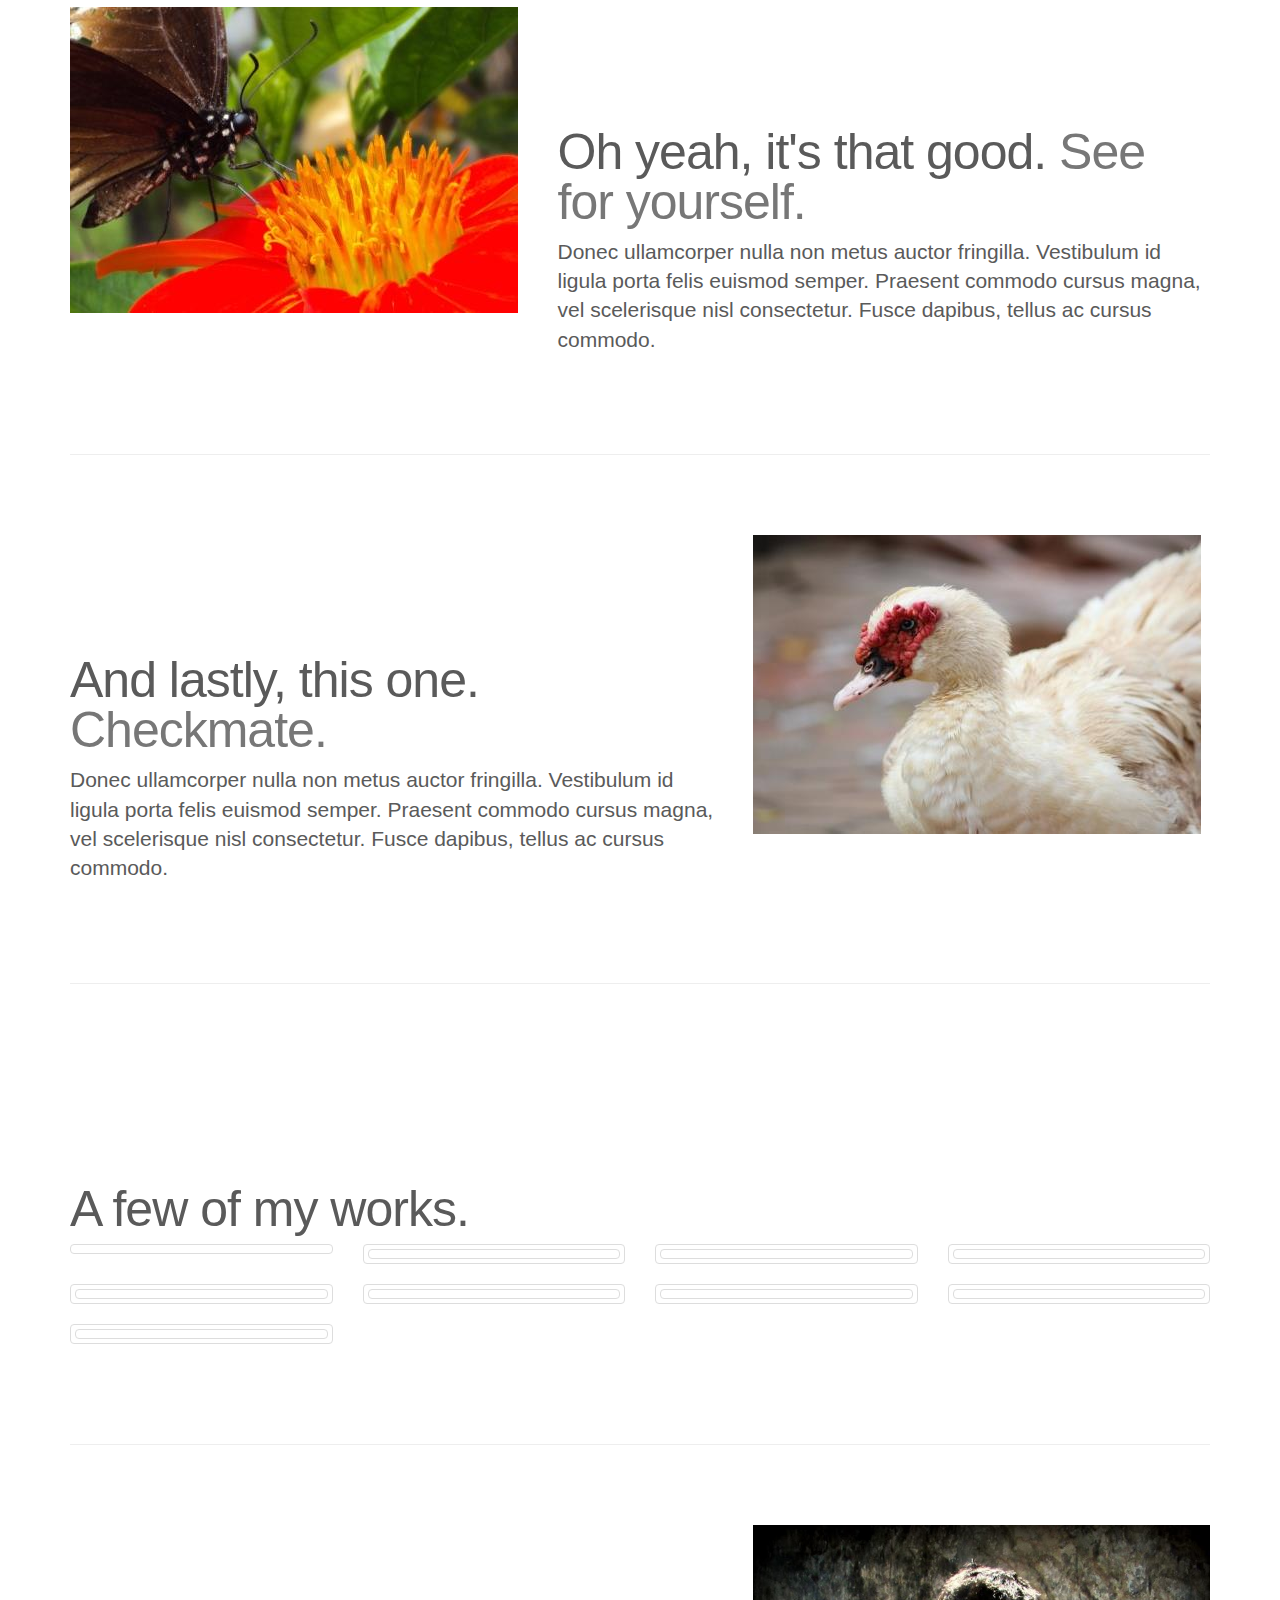
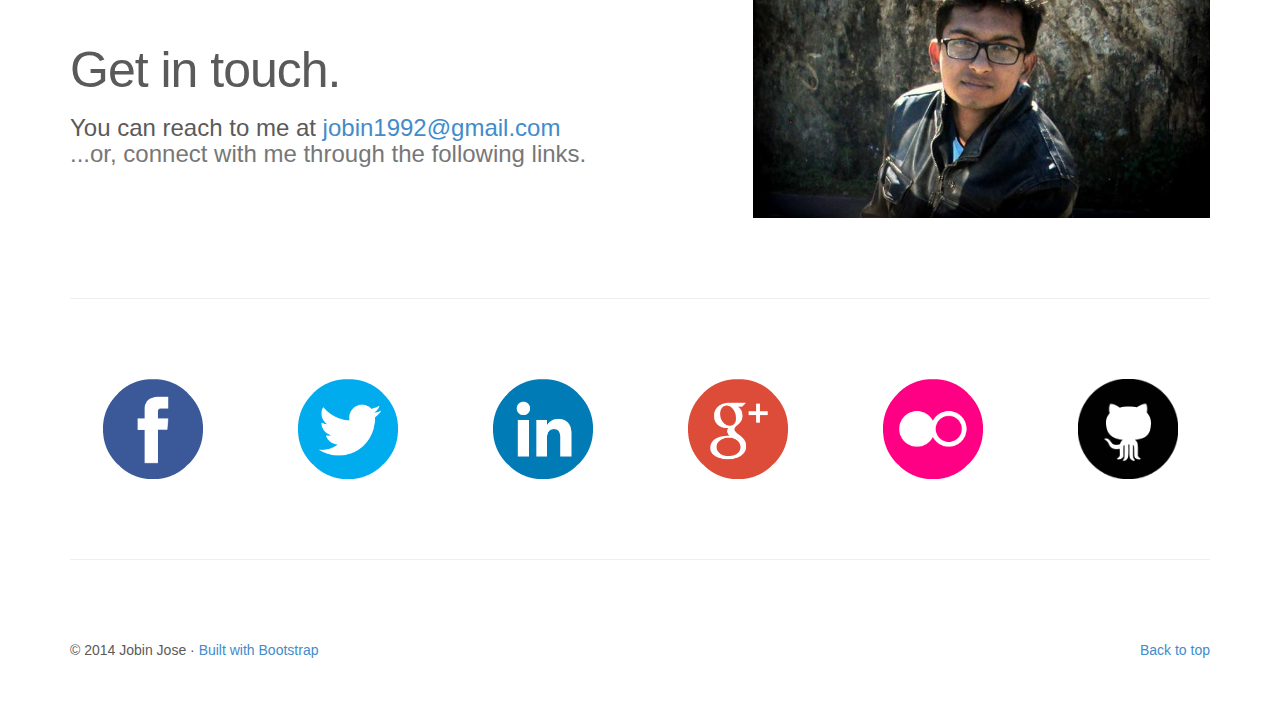
==== commit 77bfef09: "Desc update" ====
--- a/index.html
+++ b/index.html
@@ -14,7 +14,7 @@
     <!-- Bootstrap core CSS -->
     <link href="bootstrap/css/bootstrap.min.css" rel="stylesheet">
 
-    <!-- Custom styles for this template -->
+    <!-- Custom styles-->
     <link href="bootstrap/css/carousel.css" rel="stylesheet">
     <link href="custom/css/custom.css" rel="stylesheet">
 
@@ -25,14 +25,11 @@
     <script type="text/javascript" src="fancybox/source/jquery.fancybox.js?v=2.1.5"></script>
     <link rel="stylesheet" type="text/css" href="fancybox/source/jquery.fancybox.css?v=2.1.5" media="screen" />
 
-  <!-- Add Thumbnail helper (this is optional) -->
-  <link rel="stylesheet" type="text/css" href="fancybox/source/helpers/jquery.fancybox-thumbs.css?v=1.0.7" />
-  <script type="text/javascript" src="fancybox/source/helpers/jquery.fancybox-thumbs.js?v=1.0.7"></script>
-
-  <script type="text/javascript">
-
-
-  </script>
+    <!-- Add fancyBox Thumbnail helper-->
+    <link rel="stylesheet" type="text/css" href="fancybox/source/helpers/jquery.fancybox-thumbs.css?v=1.0.7" />
+    <script type="text/javascript" src="fancybox/source/helpers/jquery.fancybox-thumbs.js?v=1.0.7"></script>
+
+
 
   <style type="text/css">
     .fancybox-custom .fancybox-skin {
@@ -131,29 +128,28 @@
 
     <!-- Marketing messaging and featurettes
     ================================================== -->
-    <!-- Wrap the rest of the page in another container to center all the content. -->
 
     <div class="container marketing">
 
       <!-- Three columns of text below the carousel -->
       <div class="row">
         <div class="col-lg-4">
-          <img class="img-circle" src="icons/design.png" alt="Generic placeholder image" style="width: 140px; height: 140px;">
+          <img class="img-circle" src="icons/design.png" alt="Design" style="width: 140px; height: 140px;">
           <h2>Design</h2>
           <p>From promotional flyers to stage backdrops. From printed stuff to social media stuff. From birthday party invitations to corporate advertisements. Did I miss anything?</p>
-          <p><a class="btn btn-default" href="#" role="button">View details &raquo;</a></p>
+          <p><a class="btn btn-default" href="#" role="button">Show me something &raquo;</a></p>
         </div><!-- /.col-lg-4 -->
         <div class="col-lg-4">
-          <img class="img-circle" src="icons/dev.png" alt="Generic placeholder image" style="width: 140px; height: 140px;">
+          <img class="img-circle" src="icons/dev.png" alt="Dev" style="width: 140px; height: 140px;">
           <h2>Development</h2>
           <p>They say writing HTML is child's play. Attaining the right mix of usability and elegance? Think again. Web development, be it responsive or legacy, I've got it covered.</p>
-          <p><a class="btn btn-default" href="#" role="button">View details &raquo;</a></p>
+          <p><a class="btn btn-default" href="#" role="button">Take me there &raquo;</a></p>
         </div><!-- /.col-lg-4 -->
         <div class="col-lg-4">
-          <img class="img-circle" src="icons/code.png" alt="Generic placeholder image" style="width: 140px; height: 140px;">
+          <img class="img-circle" src="icons/code.png" alt="Code" style="width: 140px; height: 140px;">
           <h2>Coding</h2>
-          <p>If you're looking for a guy with the mettle to churn out fantastic well documented code,  you've come to the right person.</p>
-          <p><a class="btn btn-default" href="#" role="button">View details &raquo;</a></p>
+          <p>Massive IDEs or mere text editors; Anything works for me. So, if you're looking for a guy with the mettle to churn out fantastic code, you've come to the right person.</p>
+          <p><a class="btn btn-default" href="#" role="button">I'm Interested &raquo;</a></p>
         </div><!-- /.col-lg-4 -->
       </div><!-- /.row -->
 
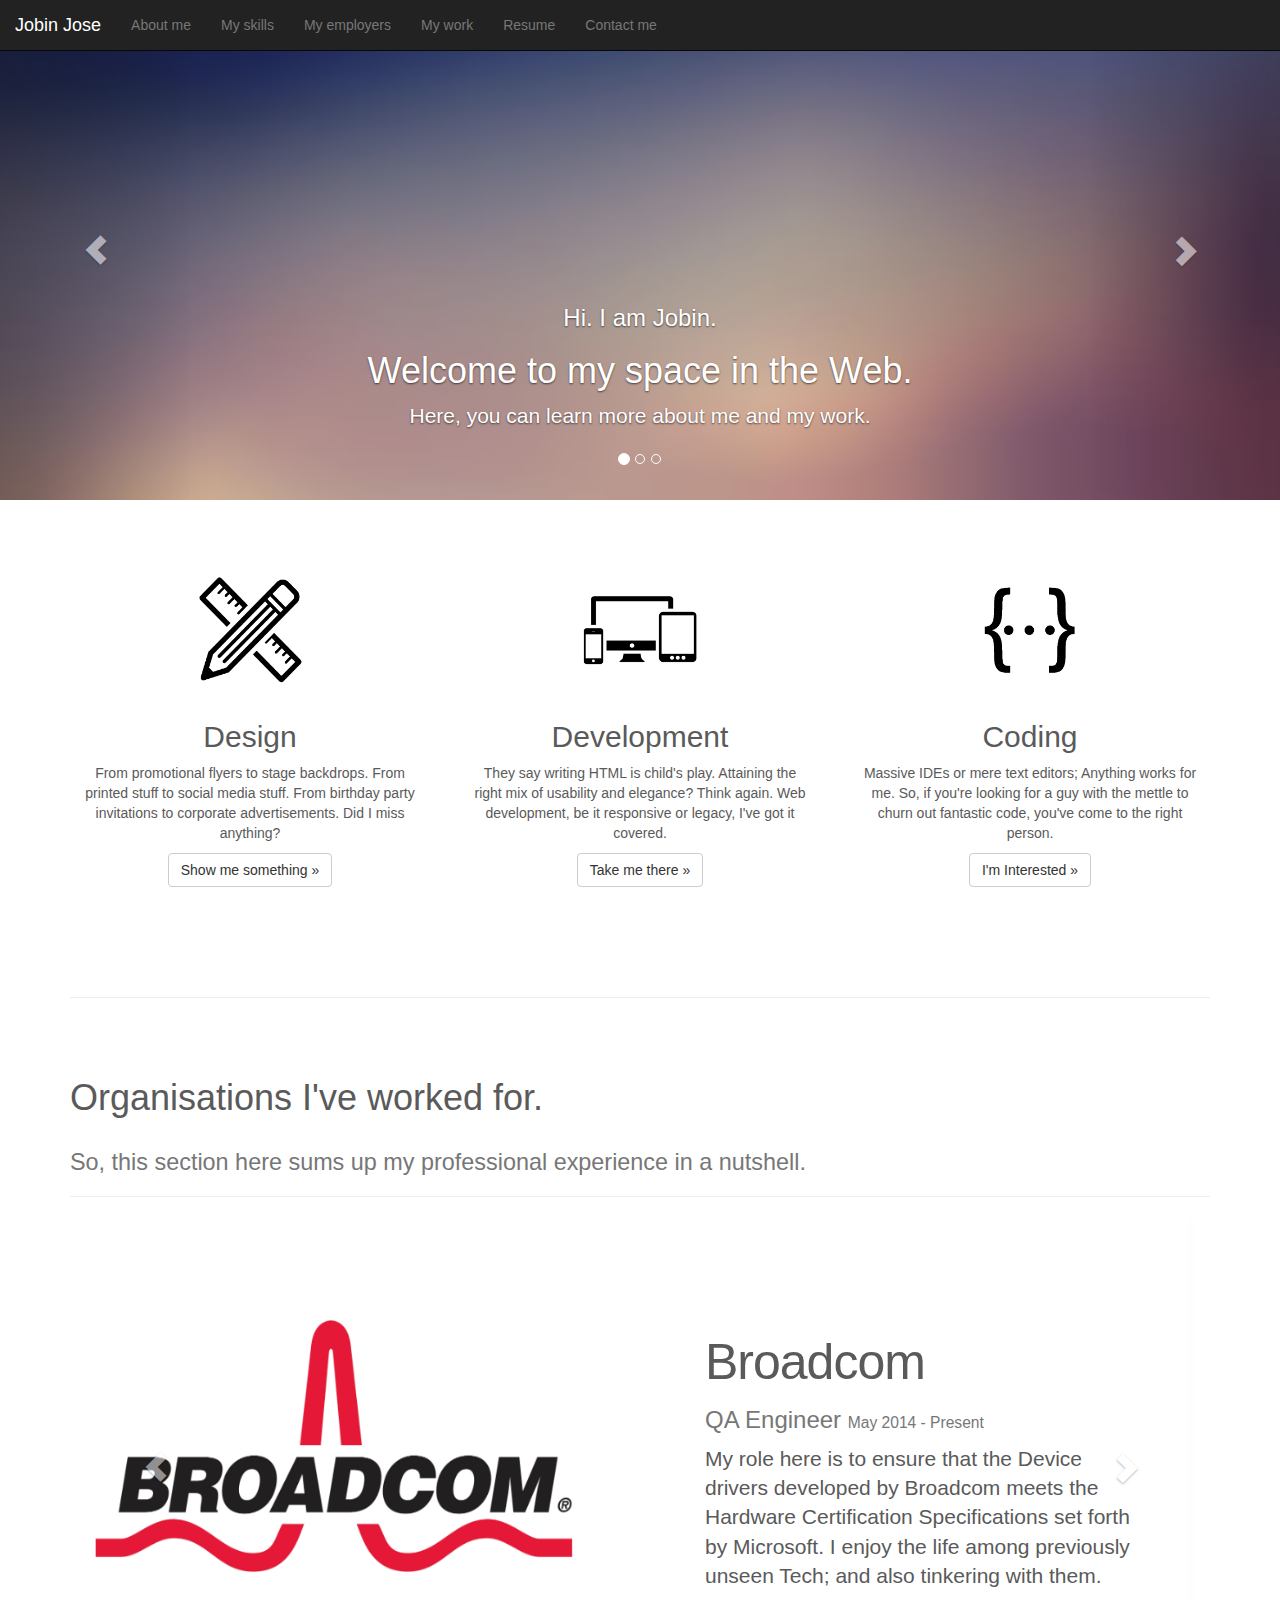
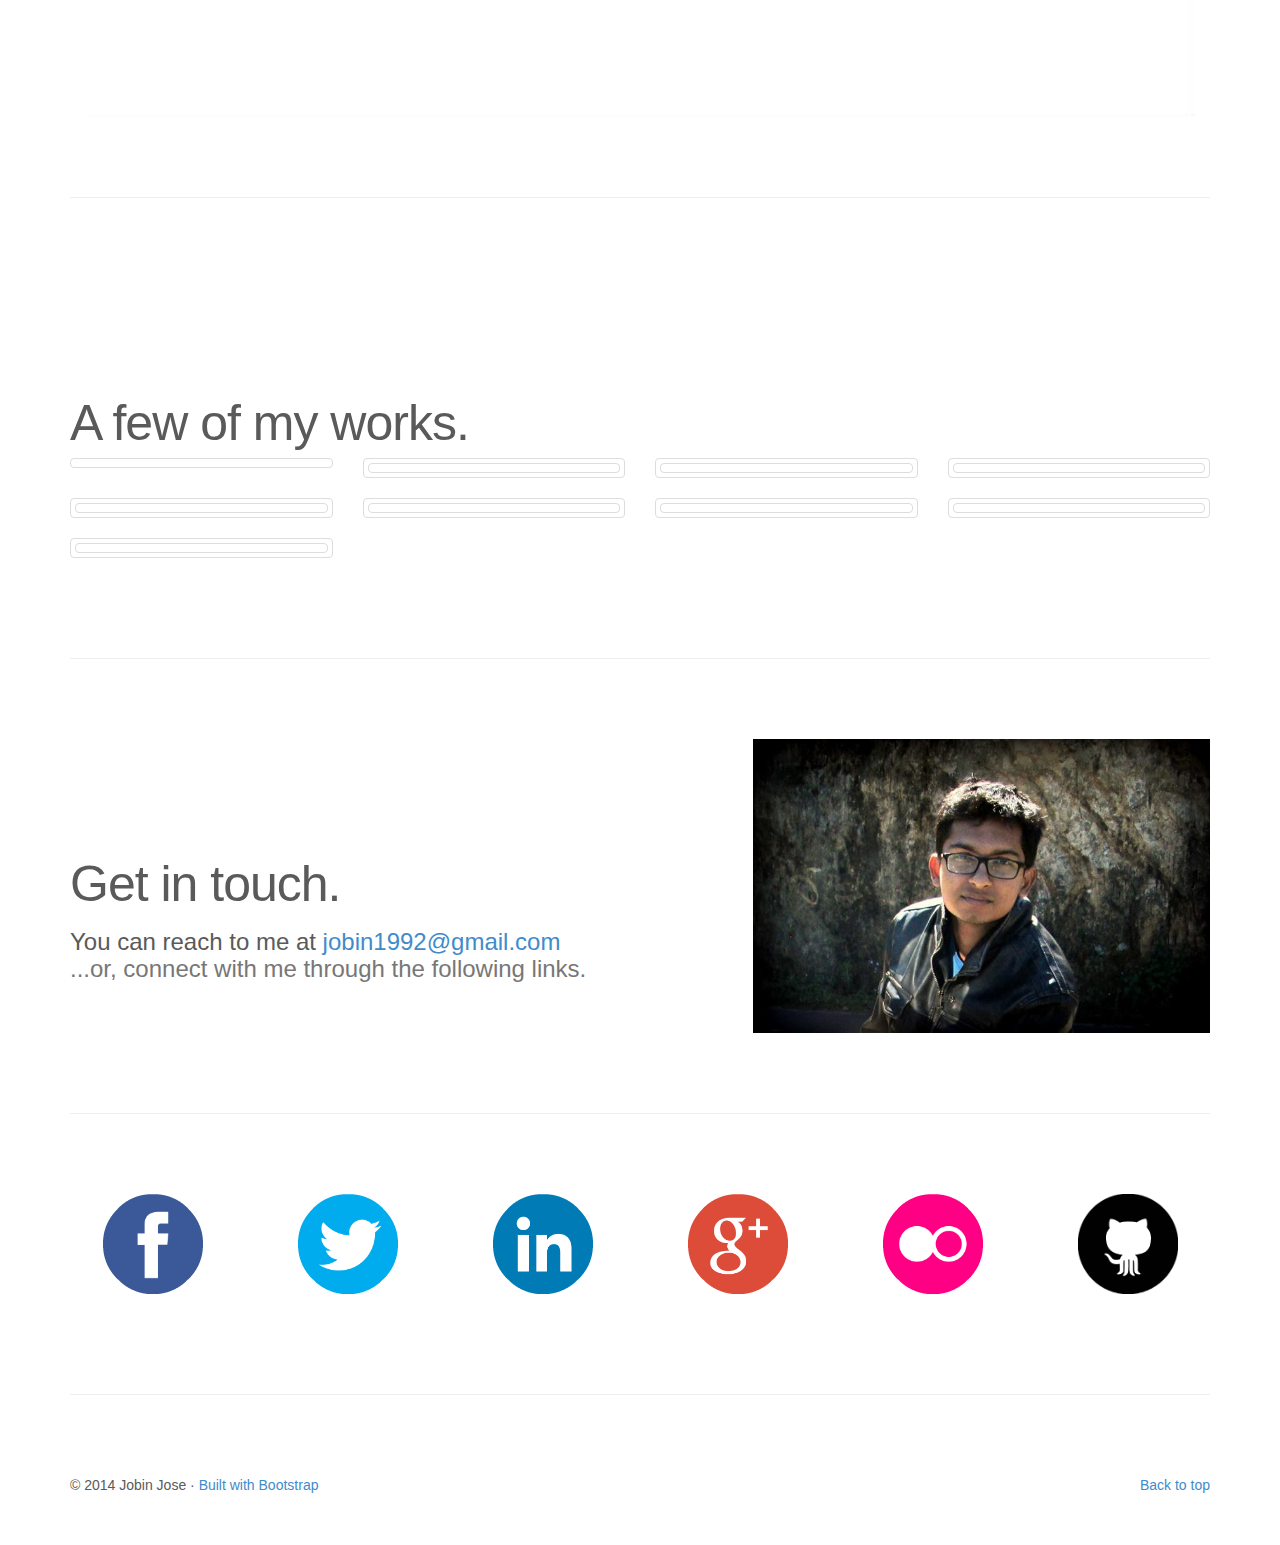
==== commit 239654a0: "Work Added" ====
--- a/index.html
+++ b/index.html
@@ -32,14 +32,7 @@
 
 
   <style type="text/css">
-    .fancybox-custom .fancybox-skin {
-      box-shadow: 0 0 50px #222;
-    }
-
-    body {
-      max-width: 100%;
-      margin: 0 auto;
-    }
+
   </style>
 
 
@@ -67,7 +60,9 @@
               <ul class="nav navbar-nav">
                 <li><a id = "about"  href="#about">About me</a></li>
                 <li><a id = "tech" href="#tech">My skills</a></li>
+                <li><a id = "employers" href="#employers">My employers</a></li>
                 <li><a id = "portfolio" href="#portfolio">My work</a></li>
+                <li><a id = "resume" target="blank" href="JobinJose - Resume.pdf">Resume</a></li>
                 <li><a id = "contact" href="#contact">Contact me</a></li>
               </ul>
             </div>
@@ -93,9 +88,9 @@
           <img src="images/4.png" class="img-responsive" alt="First slide">
           <div class="container">
             <div class="carousel-caption">
-              <h1>Example headline.</h1>
-              <p>Note: If you're viewing this page via a <code>file://</code> URL, the "next" and "previous" Glyphicon buttons on the left and right might not load/display properly due to web browser security rules.</p>
-              <p><a class="btn btn-lg btn-primary" href="#" role="button">Sign up today</a></p>
+              <h3>Hi. I am Jobin.</h3>
+              <h1>Welcome to my space in the Web.</h1>
+              <p>Here, you can learn more about me and my work.</p>
             </div>
           </div>
         </div>
@@ -152,45 +147,73 @@
           <p><a class="btn btn-default" href="#" role="button">I'm Interested &raquo;</a></p>
         </div><!-- /.col-lg-4 -->
       </div><!-- /.row -->
-
-
+     
+     <a name="employ"></a>
+     <hr class="featurette-divider">
+
+     
       <!-- START THE FEATURETTES -->
-
-      <hr class="featurette-divider">
-
-      <div class="row featurette">
-        <div class="col-md-7">
-          <h2 class="featurette-heading">First featurette heading. <span class="text-muted">It'll blow your mind.</span></h2>
-          <p class="lead">Donec ullamcorper nulla non metus auctor fringilla. Vestibulum id ligula porta felis euismod semper. Praesent commodo cursus magna, vel scelerisque nisl consectetur. Fusce dapibus, tellus ac cursus commodo.</p>
-        </div>
-        <div class="col-md-5">
-          <img src="images/1.jpg" class="featurette-image img-responsive" data-src="holder.js/500x500/auto" alt="Generic placeholder image">
-        </div>
-      </div>
-
-      <hr class="featurette-divider">
-
-      <div class="row featurette">
-        <div class="col-md-5">
-          <img src="images/2.jpg" class="featurette-image img-responsive" data-src="holder.js/500x500/auto" alt="Generic placeholder image">
-        </div>
-        <div class="col-md-7">
-          <h2 class="featurette-heading">Oh yeah, it's that good. <span class="text-muted">See for yourself.</span></h2>
-          <p class="lead">Donec ullamcorper nulla non metus auctor fringilla. Vestibulum id ligula porta felis euismod semper. Praesent commodo cursus magna, vel scelerisque nisl consectetur. Fusce dapibus, tellus ac cursus commodo.</p>
-        </div>
-      </div>
-
-      <hr class="featurette-divider">
-
-      <div class="row featurette">
-        <div class="col-md-7">
-          <h2 class="featurette-heading">And lastly, this one. <span class="text-muted">Checkmate.</span></h2>
-          <p class="lead">Donec ullamcorper nulla non metus auctor fringilla. Vestibulum id ligula porta felis euismod semper. Praesent commodo cursus magna, vel scelerisque nisl consectetur. Fusce dapibus, tellus ac cursus commodo.</p>
-        </div>
-        <div class="col-md-5">
-          <img src="images/3.jpg" class="featurette-image img-responsive" data-src="holder.js/500x500/auto" alt="Generic placeholder image">
-        </div>
-      </div>
+    <div class="page-header">
+      <h1>Organisations I've worked for. </h1>
+      <h1><small>So, this section here sums up my professional experience in a nutshell. </small></h1>
+
+    </div>
+
+    <div id="myCarousel2" class="carousel slide container-fluid" data-ride="carousel">
+      <!-- Indicators -->
+      <ol class="carousel-indicators">
+        <li data-target="#myCarousel2" data-slide-to="0" class="active"></li>
+        <li data-target="#myCarousel2" data-slide-to="1"></li>
+        <li data-target="#myCarousel2" data-slide-to="2"></li>
+      </ol>
+      <div class="carousel-inner">
+        <div id="car1" class="item active" >
+          <img src="work/back.jpg" class="img-responsive" alt="First slide">
+            <div class="row featurette">
+              <div class="col-md-6">
+                <img src="work/broad.png" class="featurette-image img-responsive" data-src="holder.js/500x500/auto" alt="Broadcom Logo goes here">
+              </div>
+              <div class="row col-md-1"></div>
+              <div class="row col-md-5">
+                <h2 class="featurette-heading">Broadcom</h2><h3><span class="text-muted">QA Engineer</span> <small>May 2014 - Present</small></h3>
+                <p class="lead">My role here is to ensure that the Device drivers developed by Broadcom meets the Hardware Certification Specifications set forth by Microsoft. I enjoy the life among previously unseen Tech; and also tinkering with them.</p>
+              </div>
+            </div>
+        </div>
+        <div id="car2" class="item">
+          <img src="work/back.jpg" class="img-responsive" alt="Second slide">
+            <div class="row featurette">
+              <div class="col-md-6">
+                <img src="work/cog.png" class="featurette-image img-responsive" data-src="holder.js/500x500/auto" alt="Cognicor Logo goes here">
+              </div>
+              <div class="row col-md-1"></div>
+              <div class="col-md-5">
+                <h2 class="featurette-heading">Cognicor</h2><h3><span class="text-muted">Intern - Development</span> <small>2 Months</small></h3>
+                <p class="lead">Based in Spain, This Startup gave me an exposure to the Development world like no other. On top of letting me work on real problems, They taught me important things like Teamwork and communication. Learned a lot here.</p>
+              </div>
+            </div>
+        </div>
+        <div id="car3" class="item">
+          <img src="work/back.jpg" class="img-responsive" alt="Third slide">
+            <div class="row featurette">
+              <div class="col-md-6">
+                <img src="work/verb.png" class="featurette-image img-responsive" data-src="holder.js/500x500/auto" alt="Verbicio Logo goes here">
+              </div>
+              <div class="row col-md-1"></div>
+              <div class="col-md-5">
+                <h2 class="featurette-heading">Verbicio</h2><h3><span class="text-muted">Intern - Design</span> <small>2 Weeks</small></h3>
+                <p class="lead">My first employer. My primary role here was to develop content and slides. But Impressed by my design skills, they moved me into the design department. I also had a chance to work with some of the most creative minds in Kochi; before getting the offer from Cognicor.</p>
+              </div>
+
+            </div>
+        </div>
+      </div>
+      <a class="left carousel-control" href="#myCarousel2" role="button" data-slide="prev"><span class="glyphicon glyphicon-chevron-left"></span></a>
+      <a class="right carousel-control" href="#myCarousel2" role="button" data-slide="next"><span class="glyphicon glyphicon-chevron-right"></span></a>
+    </div><!-- /.carousel -->
+
+    
+
 
       
       <hr class="featurette-divider">
@@ -299,7 +322,7 @@
         <p class="pull-right"><a id="top" href="#">Back to top</a></p>
         <p>&copy; 2014 Jobin Jose &middot; <a target="_blank" href="http://getbootstrap.com/">Built with Bootstrap</a> <a href="#"></a></p>
       </footer>
-
+      </div>
     </div><!-- /.container -->
 
 
--- a/custom/css/custom.css
+++ b/custom/css/custom.css
@@ -29,11 +29,44 @@
 }
 
 body {
+  max-width: 100%;
   margin: 0 auto;
 }
-
+    
 #social img {
     display: block;
     margin-left: auto;
     margin-right: auto;
-}+}
+
+.col-lg-2
+{
+
+	margin-bottom:20px;
+}
+
+#myCarousel2 .carousel-control.left {
+  background-image: -webkit-linear-gradient(left, rgba(0, 0, 0, 0) 0%, rgba(0, 0, 0, 0) 100%);
+  background-image:      -o-linear-gradient(left, rgba(0, 0, 0, 0) 0%, rgba(0, 0, 0, 0) 100%);
+  background-image: -webkit-gradient(linear, left top, right top, from(rgba(0, 0, 0, 0)), to(rgba(0, 0, 0, 0)));
+  background-image:         linear-gradient(to right, rgba(0, 0, 0, 0) 0%, rgba(0, 0, 0, 0) 100%);
+  filter: progid:DXImageTransform.Microsoft.gradient(startColorstr='#00000000', endColorstr='#00000000', GradientType=1);
+  background-repeat: repeat-x;
+}
+#myCarousel2 .carousel-control.right {
+  right: 0;
+  left: auto;
+  background-image: -webkit-linear-gradient(left, rgba(0, 0, 0, 0) 0%, rgba(0, 0, 0, 0) 100%);
+  background-image:      -o-linear-gradient(left, rgba(0, 0, 0, 0) 0%, rgba(0, 0, 0, 0) 100%);
+  background-image: -webkit-gradient(linear, left top, right top, from(rgba(0, 0, 0, 0)), to(rgba(0, 0, 0, 0)));
+  background-image:         linear-gradient(to right, rgba(0, 0, 0, 0) 0%, rgba(0, 0, 0, 0) 100%);
+  filter: progid:DXImageTransform.Microsoft.gradient(startColorstr='#fff', endColorstr='#00000000', GradientType=1);
+  background-repeat: repeat-x;
+}
+#myCarousel2 .carousel-control:hover,
+#myCarousel2 .carousel-control:focus {
+  color: #fff;
+  text-decoration: none;
+  filter: alpha(opacity=100);
+  outline: 0;
+
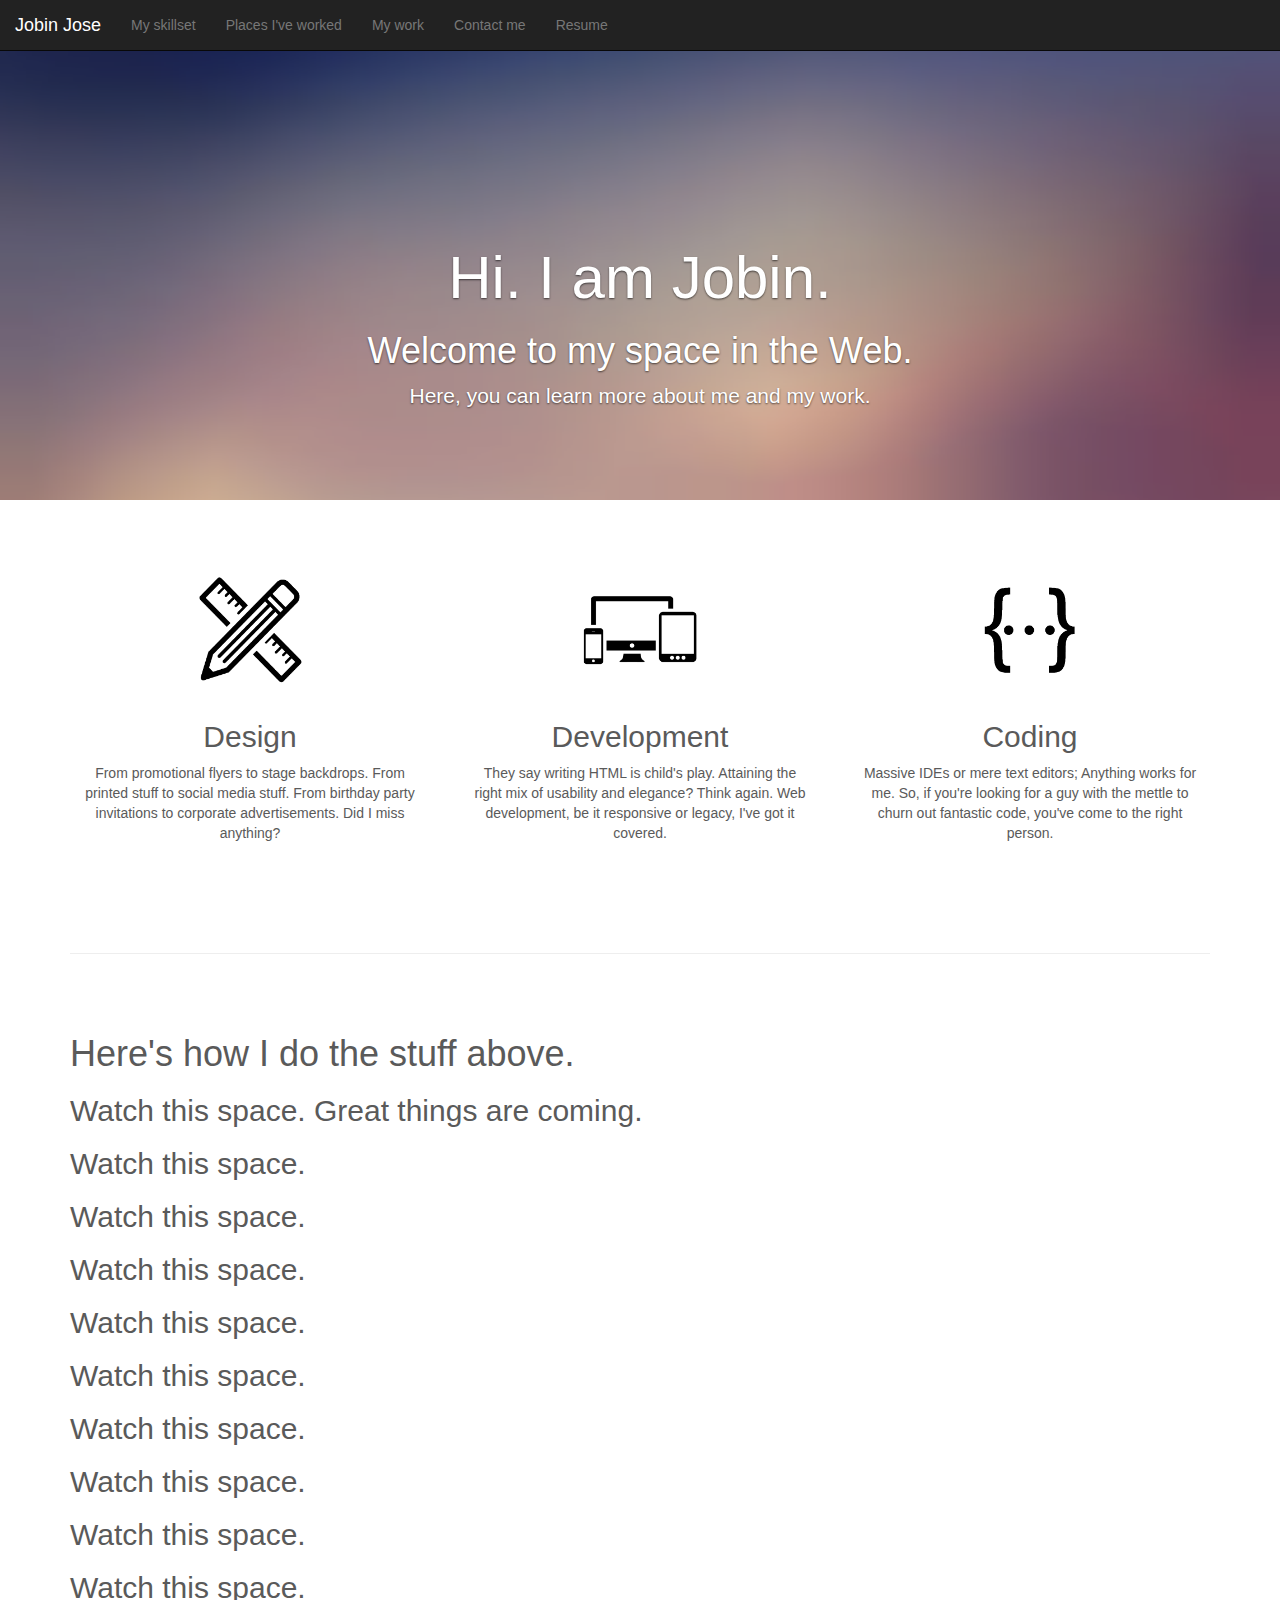
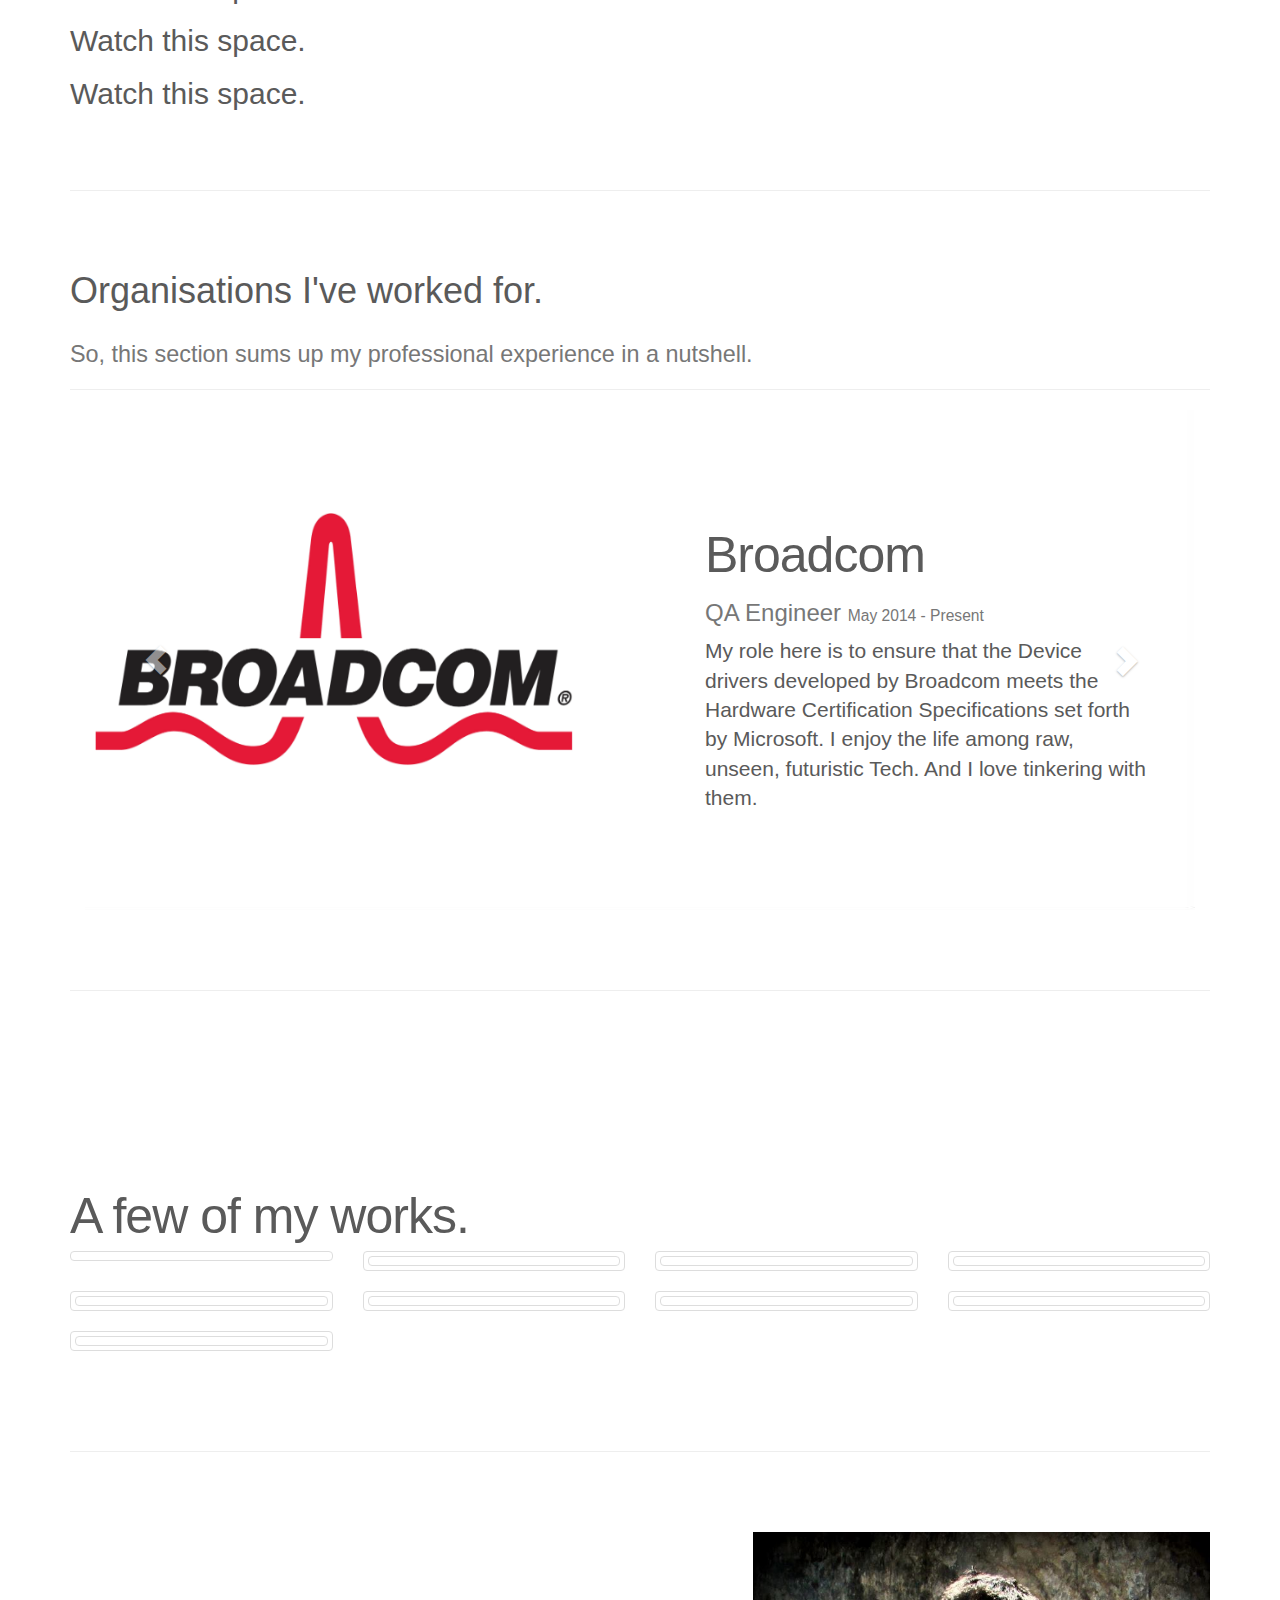
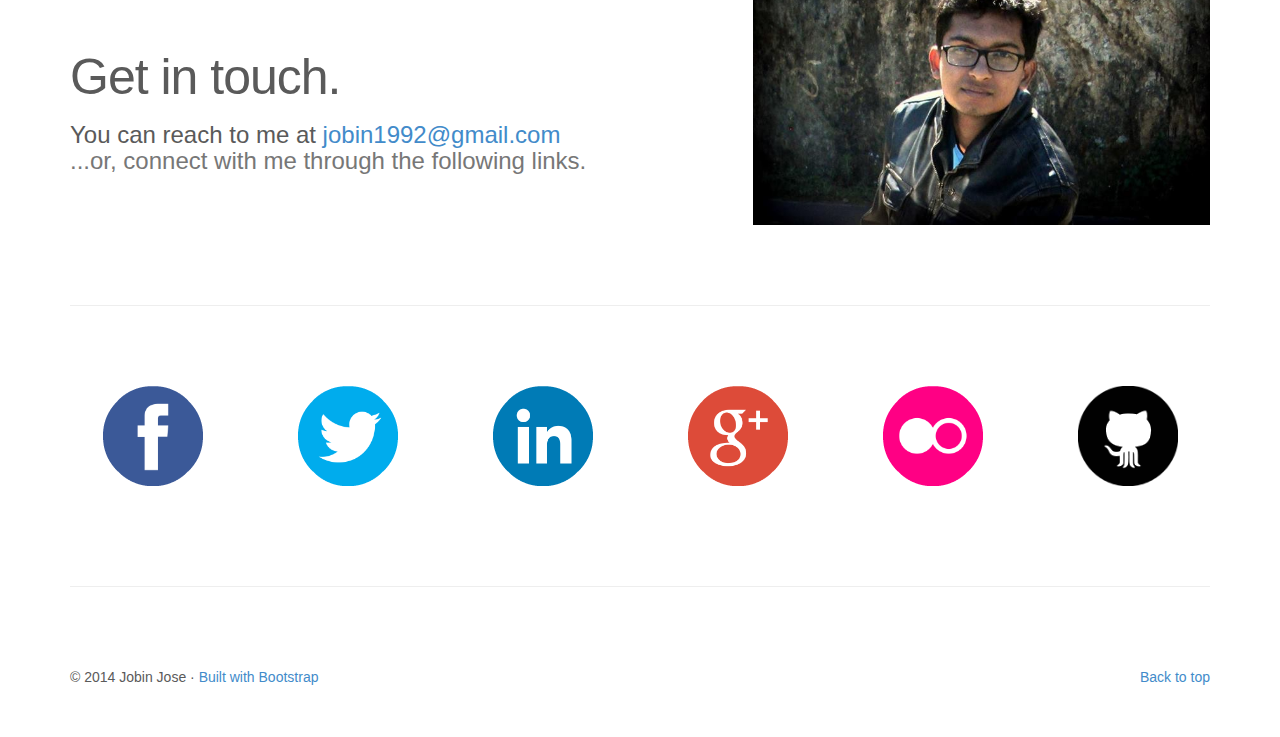
==== commit c73fa229: "Beta" ====
--- a/index.html
+++ b/index.html
@@ -58,12 +58,11 @@
             </div>
             <div class="navbar-collapse collapse">
               <ul class="nav navbar-nav">
-                <li><a id = "about"  href="#about">About me</a></li>
-                <li><a id = "tech" href="#tech">My skills</a></li>
-                <li><a id = "employers" href="#employers">My employers</a></li>
+                <li><a id = "skills" href="#skills">My skillset</a></li>
+                <li data-target="#myCarousel2" data-slide-to="0"><a id = "employers" href="#employers">Places I've worked</a></li>
                 <li><a id = "portfolio" href="#portfolio">My work</a></li>
+                <li><a id = "contact" href="#contact">Contact me</a></li>
                 <li><a id = "resume" target="blank" href="JobinJose - Resume.pdf">Resume</a></li>
-                <li><a id = "contact" href="#contact">Contact me</a></li>
               </ul>
             </div>
           </div>
@@ -77,12 +76,6 @@
     ================================================== -->
 
     <div id="myCarousel" class="carousel slide" data-ride="carousel">
-      <!-- Indicators -->
-      <ol class="carousel-indicators">
-        <li data-target="#myCarousel" data-slide-to="0" class="active"></li>
-        <li data-target="#myCarousel" data-slide-to="1"></li>
-        <li data-target="#myCarousel" data-slide-to="2"></li>
-      </ol>
       <div class="carousel-inner">
         <div id="car1" class="item active">
           <img src="images/4.png" class="img-responsive" alt="First slide">
@@ -91,33 +84,12 @@
               <h3>Hi. I am Jobin.</h3>
               <h1>Welcome to my space in the Web.</h1>
               <p>Here, you can learn more about me and my work.</p>
+              <br>
             </div>
           </div>
         </div>
-        <div id="car2" class="item">
-          <img src="images/4.png" class="img-responsive" alt="Second slide">
-          <div class="container">
-            <div class="carousel-caption">
-              <h1>Another example headline.</h1>
-              <p>Cras justo odio, dapibus ac facilisis in, egestas eget quam. Donec id elit non mi porta gravida at eget metus. Nullam id dolor id nibh ultricies vehicula ut id elit.</p>
-              <p><a class="btn btn-lg btn-primary" href="#" role="button">Learn more</a></p>
-            </div>
-          </div>
-        </div>
-        <div id="car3" class="item">
-          <img src="images/4.png" class="img-responsive" alt="Third slide">
-          <div class="container">
-            <div class="carousel-caption">
-              <h1>One more for good measure.</h1>
-              <p>Cras justo odio, dapibus ac facilisis in, egestas eget quam. Donec id elit non mi porta gravida at eget metus. Nullam id dolor id nibh ultricies vehicula ut id elit.</p>
-              <p><a class="btn btn-lg btn-primary" href="#" role="button">Browse gallery</a></p>
-            </div>
-          </div>
-        </div>
-      </div>
-      <a class="left carousel-control" href="#myCarousel" role="button" data-slide="prev"><span class="glyphicon glyphicon-chevron-left"></span></a>
-      <a class="right carousel-control" href="#myCarousel" role="button" data-slide="next"><span class="glyphicon glyphicon-chevron-right"></span></a>
-    </div><!-- /.carousel -->
+      </div>
+      </div><!-- /.carousel -->
 
 
 
@@ -132,30 +104,47 @@
           <img class="img-circle" src="icons/design.png" alt="Design" style="width: 140px; height: 140px;">
           <h2>Design</h2>
           <p>From promotional flyers to stage backdrops. From printed stuff to social media stuff. From birthday party invitations to corporate advertisements. Did I miss anything?</p>
-          <p><a class="btn btn-default" href="#" role="button">Show me something &raquo;</a></p>
+          
         </div><!-- /.col-lg-4 -->
         <div class="col-lg-4">
           <img class="img-circle" src="icons/dev.png" alt="Dev" style="width: 140px; height: 140px;">
           <h2>Development</h2>
           <p>They say writing HTML is child's play. Attaining the right mix of usability and elegance? Think again. Web development, be it responsive or legacy, I've got it covered.</p>
-          <p><a class="btn btn-default" href="#" role="button">Take me there &raquo;</a></p>
+          
         </div><!-- /.col-lg-4 -->
         <div class="col-lg-4">
           <img class="img-circle" src="icons/code.png" alt="Code" style="width: 140px; height: 140px;">
           <h2>Coding</h2>
           <p>Massive IDEs or mere text editors; Anything works for me. So, if you're looking for a guy with the mettle to churn out fantastic code, you've come to the right person.</p>
-          <p><a class="btn btn-default" href="#" role="button">I'm Interested &raquo;</a></p>
+          
         </div><!-- /.col-lg-4 -->
       </div><!-- /.row -->
-     
+      <a name="skill"></a>
+      <hr class="featurette-divider">
+      <h1>Here's how I do the stuff above.</h1>
+
+<h2>Watch this space. Great things are coming.</h2>
+<h2>Watch this space.</h2>
+<h2>Watch this space.</h2>
+<h2>Watch this space.</h2>
+<h2>Watch this space.</h2>
+<h2>Watch this space.</h2>
+<h2>Watch this space.</h2>
+<h2>Watch this space.</h2>
+<h2>Watch this space.</h2>
+<h2>Watch this space.</h2>
+<h2>Watch this space.</h2>
+<h2>Watch this space.</h2>
+
      <a name="employ"></a>
      <hr class="featurette-divider">
 
      
       <!-- START THE FEATURETTES -->
+    <div class="featurette">  
     <div class="page-header">
       <h1>Organisations I've worked for. </h1>
-      <h1><small>So, this section here sums up my professional experience in a nutshell. </small></h1>
+      <h1><small>So, this section sums up my professional experience in a nutshell. </small></h1>
 
     </div>
 
@@ -171,12 +160,12 @@
           <img src="work/back.jpg" class="img-responsive" alt="First slide">
             <div class="row featurette">
               <div class="col-md-6">
-                <img src="work/broad.png" class="featurette-image img-responsive" data-src="holder.js/500x500/auto" alt="Broadcom Logo goes here">
+                <a target = "blank" href="http://www.broadcom.com/"><img src="work/broad.png" class="featurette-image img-responsive" data-src="holder.js/500x500/auto" alt="Broadcom Logo goes here"></a>
               </div>
               <div class="row col-md-1"></div>
               <div class="row col-md-5">
                 <h2 class="featurette-heading">Broadcom</h2><h3><span class="text-muted">QA Engineer</span> <small>May 2014 - Present</small></h3>
-                <p class="lead">My role here is to ensure that the Device drivers developed by Broadcom meets the Hardware Certification Specifications set forth by Microsoft. I enjoy the life among previously unseen Tech; and also tinkering with them.</p>
+                <p class="lead">My role here is to ensure that the Device drivers developed by Broadcom meets the Hardware Certification Specifications set forth by Microsoft. I enjoy the life among raw, unseen, futuristic Tech. And I love tinkering with them.</p>
               </div>
             </div>
         </div>
@@ -184,12 +173,12 @@
           <img src="work/back.jpg" class="img-responsive" alt="Second slide">
             <div class="row featurette">
               <div class="col-md-6">
-                <img src="work/cog.png" class="featurette-image img-responsive" data-src="holder.js/500x500/auto" alt="Cognicor Logo goes here">
+                <a target = "blank" href="http://www.cognicor.com/"><img src="work/cog.png" class="featurette-image img-responsive" data-src="holder.js/500x500/auto" alt="Cognicor Logo goes here"></a>
               </div>
               <div class="row col-md-1"></div>
               <div class="col-md-5">
                 <h2 class="featurette-heading">Cognicor</h2><h3><span class="text-muted">Intern - Development</span> <small>2 Months</small></h3>
-                <p class="lead">Based in Spain, This Startup gave me an exposure to the Development world like no other. On top of letting me work on real problems, They taught me important things like Teamwork and communication. Learned a lot here.</p>
+                <p class="lead">Based in Spain, This Startup gave me a Head start on Web technologies. On top of letting me work on real problems, They taught me important things like Teamwork and communication. Learned a lot here.</p>
               </div>
             </div>
         </div>
@@ -197,7 +186,7 @@
           <img src="work/back.jpg" class="img-responsive" alt="Third slide">
             <div class="row featurette">
               <div class="col-md-6">
-                <img src="work/verb.png" class="featurette-image img-responsive" data-src="holder.js/500x500/auto" alt="Verbicio Logo goes here">
+                <a target = "blank" href="https://www.facebook.com/verbicio"><img src="work/verb.png" class="featurette-image img-responsive" data-src="holder.js/500x500/auto" alt="Verbicio Logo goes here"></a>
               </div>
               <div class="row col-md-1"></div>
               <div class="col-md-5">
@@ -211,7 +200,7 @@
       <a class="left carousel-control" href="#myCarousel2" role="button" data-slide="prev"><span class="glyphicon glyphicon-chevron-left"></span></a>
       <a class="right carousel-control" href="#myCarousel2" role="button" data-slide="next"><span class="glyphicon glyphicon-chevron-right"></span></a>
     </div><!-- /.carousel -->
-
+</div>
     
 
 
@@ -278,6 +267,7 @@
 
       <a name="cont"/></a>
       <!-- CONTACT -->
+
 
       <div class="row featurette">
         <div class="col-md-7">
--- a/custom/css/custom.css
+++ b/custom/css/custom.css
@@ -3,8 +3,10 @@
 height: 100%;
 
 
+}
 
-}
+#myCarousel h3
+{font-size: 60px;}
 
 #car2 img
 {
@@ -67,6 +69,6 @@
 #myCarousel2 .carousel-control:focus {
   color: #fff;
   text-decoration: none;
-  filter: alpha(opacity=100);
+  filter: alpha(opacity=1);
   outline: 0;
 
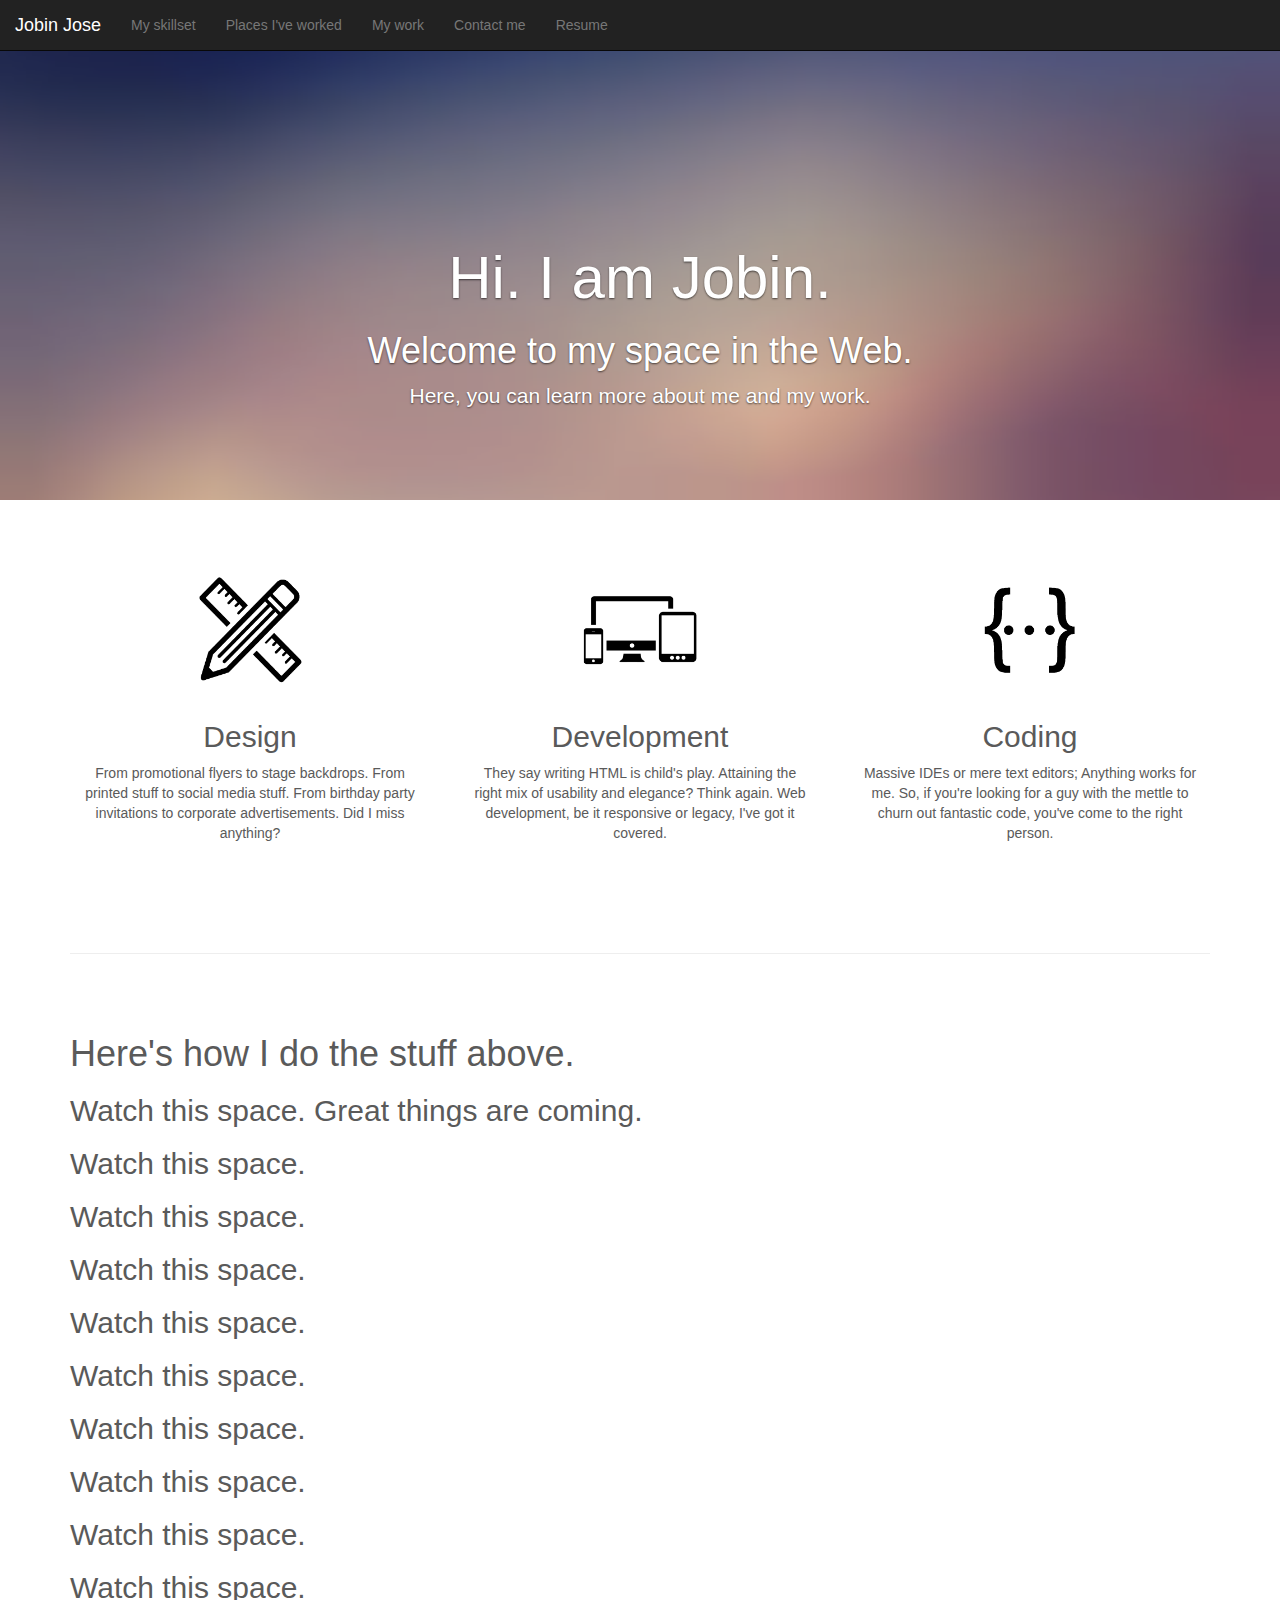
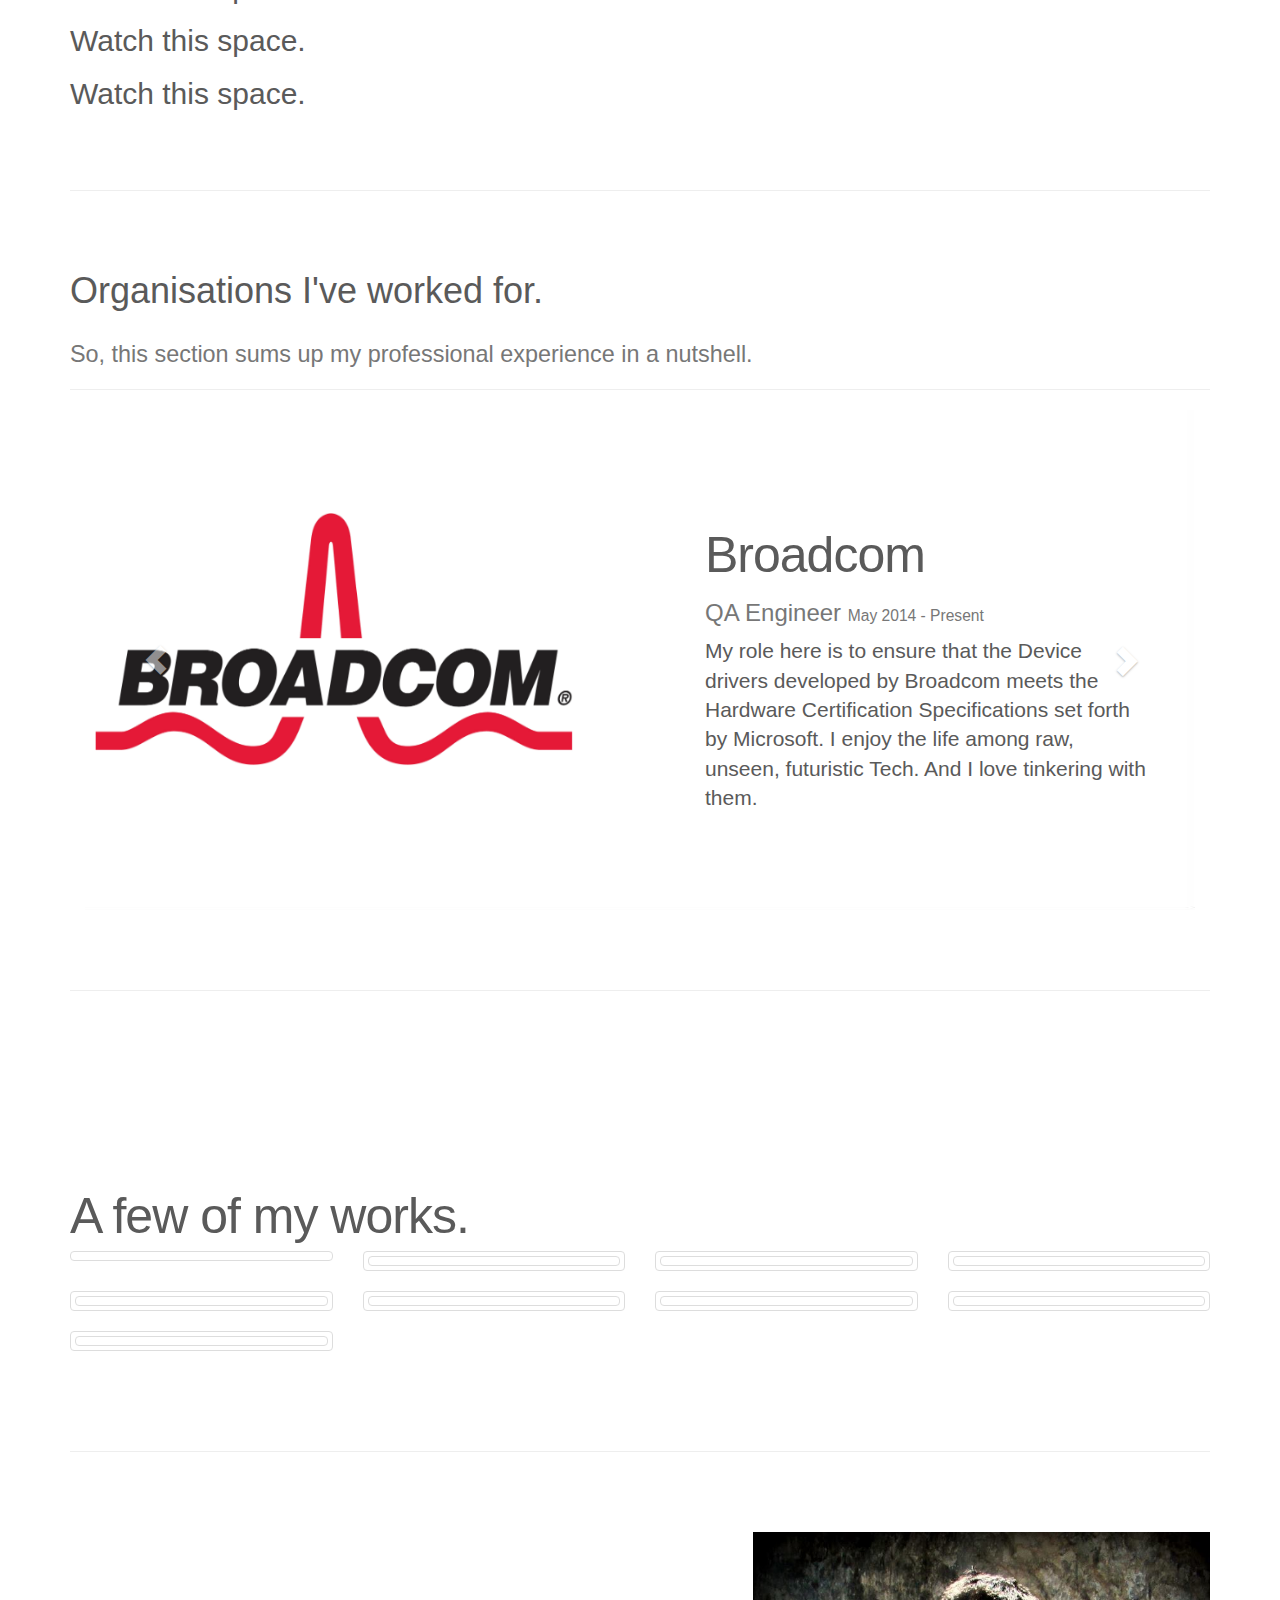
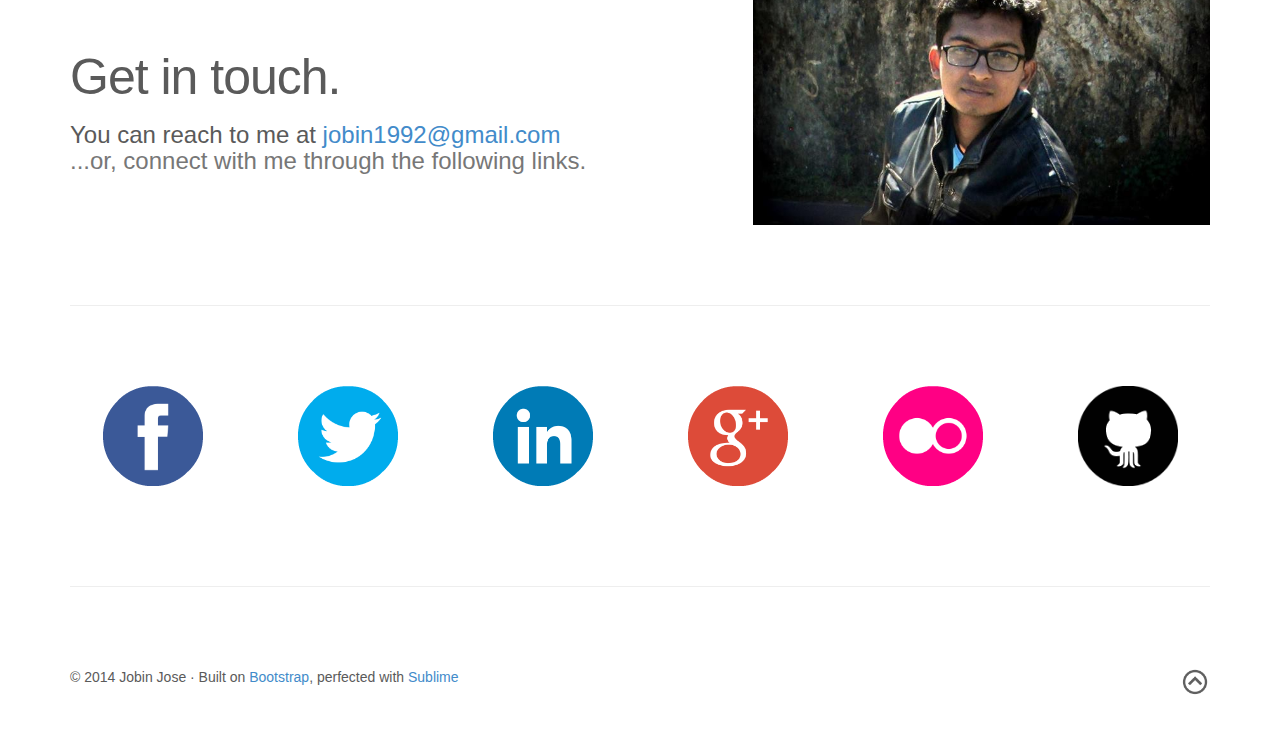
==== commit 45e9378f: "Top" ====
--- a/index.html
+++ b/index.html
@@ -200,7 +200,7 @@
       <a class="left carousel-control" href="#myCarousel2" role="button" data-slide="prev"><span class="glyphicon glyphicon-chevron-left"></span></a>
       <a class="right carousel-control" href="#myCarousel2" role="button" data-slide="next"><span class="glyphicon glyphicon-chevron-right"></span></a>
     </div><!-- /.carousel -->
-</div>
+    </div>
     
 
 
@@ -306,11 +306,11 @@
         </div> 
        </div>
 
-<hr class="featurette-divider">
+      <hr class="featurette-divider">
       <!-- FOOTER -->
       <footer>
-        <p class="pull-right"><a id="top" href="#">Back to top</a></p>
-        <p>&copy; 2014 Jobin Jose &middot; <a target="_blank" href="http://getbootstrap.com/">Built with Bootstrap</a> <a href="#"></a></p>
+        <p class="pull-right"><a title="Back to Top" id="top" href="#"><img width="30px;" src="icons/re.png" alt="" /></a></p>
+        <p>&copy; 2014 Jobin Jose &middot; Built on <a target="_blank" href="http://getbootstrap.com/">Bootstrap</a>, perfected with <a target="_blank" href="http://www.sublimetext.com/">Sublime</a></p>
       </footer>
       </div>
     </div><!-- /.container -->
